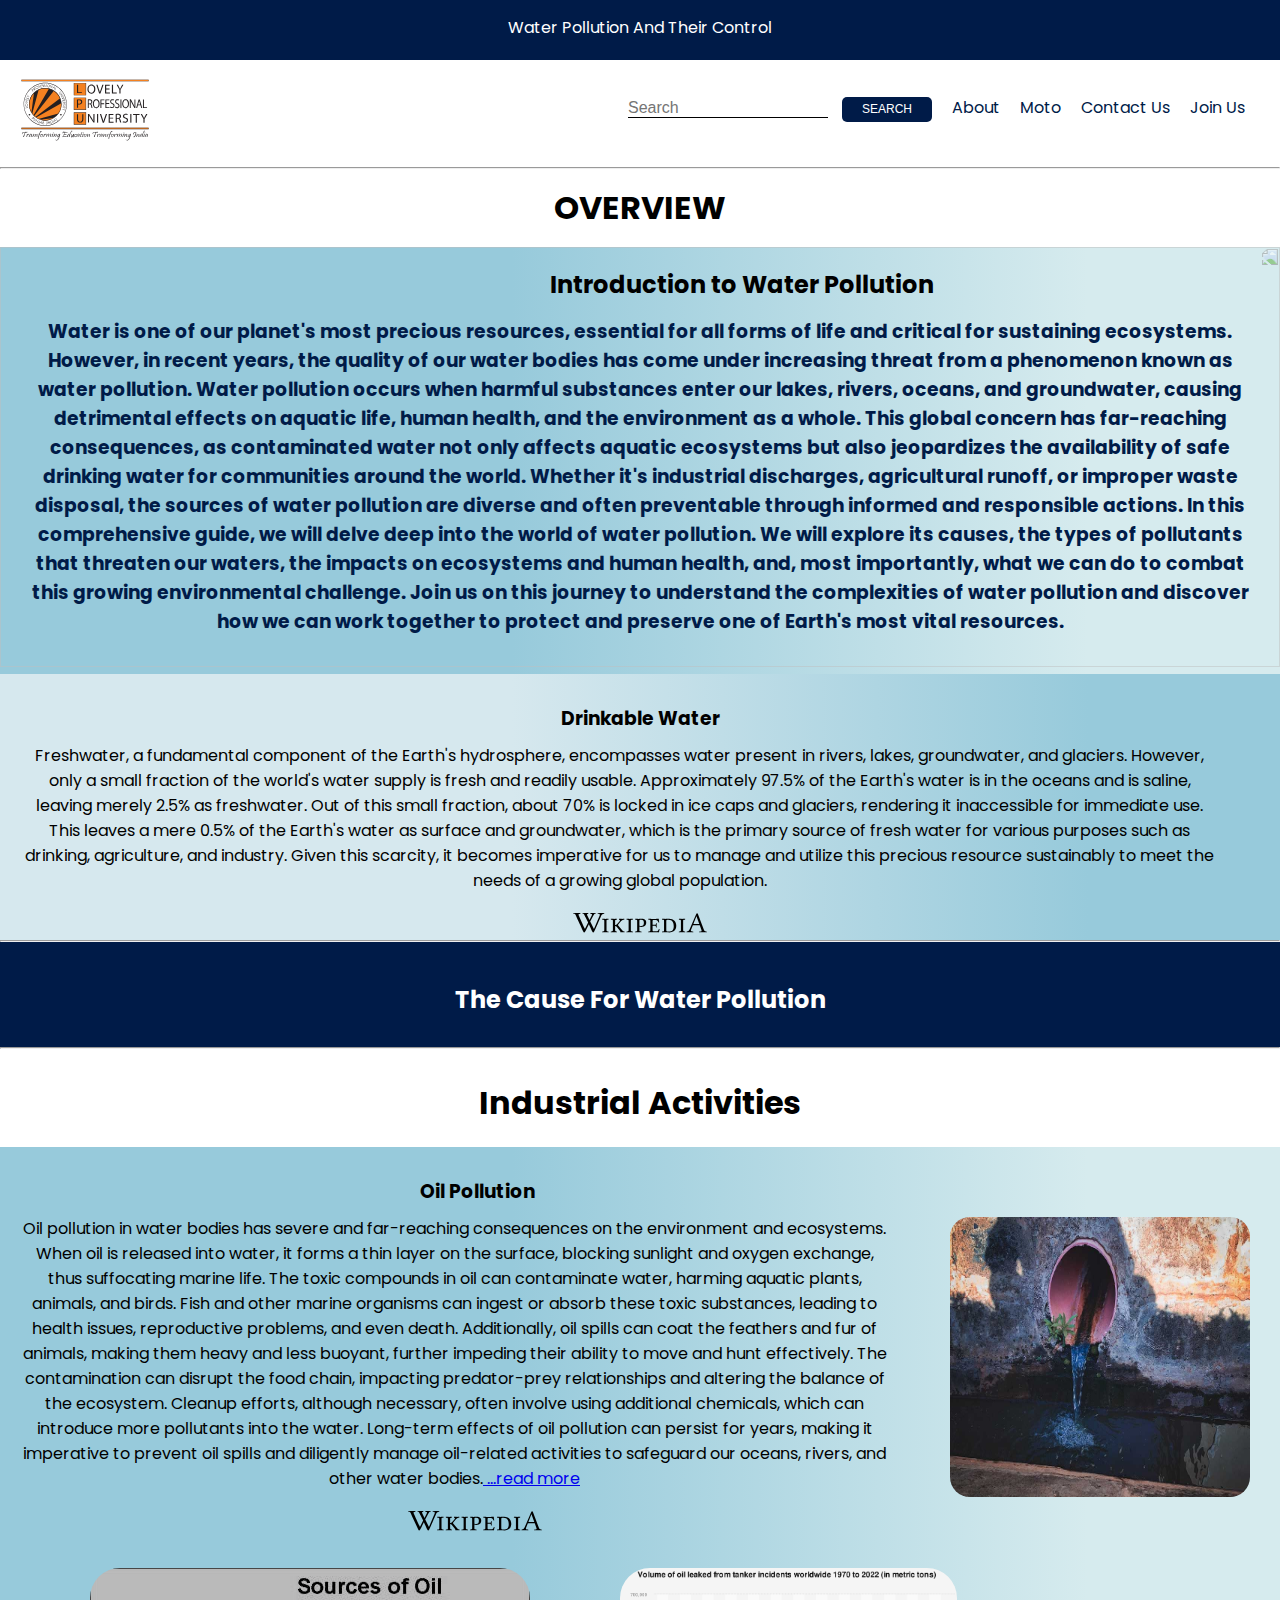
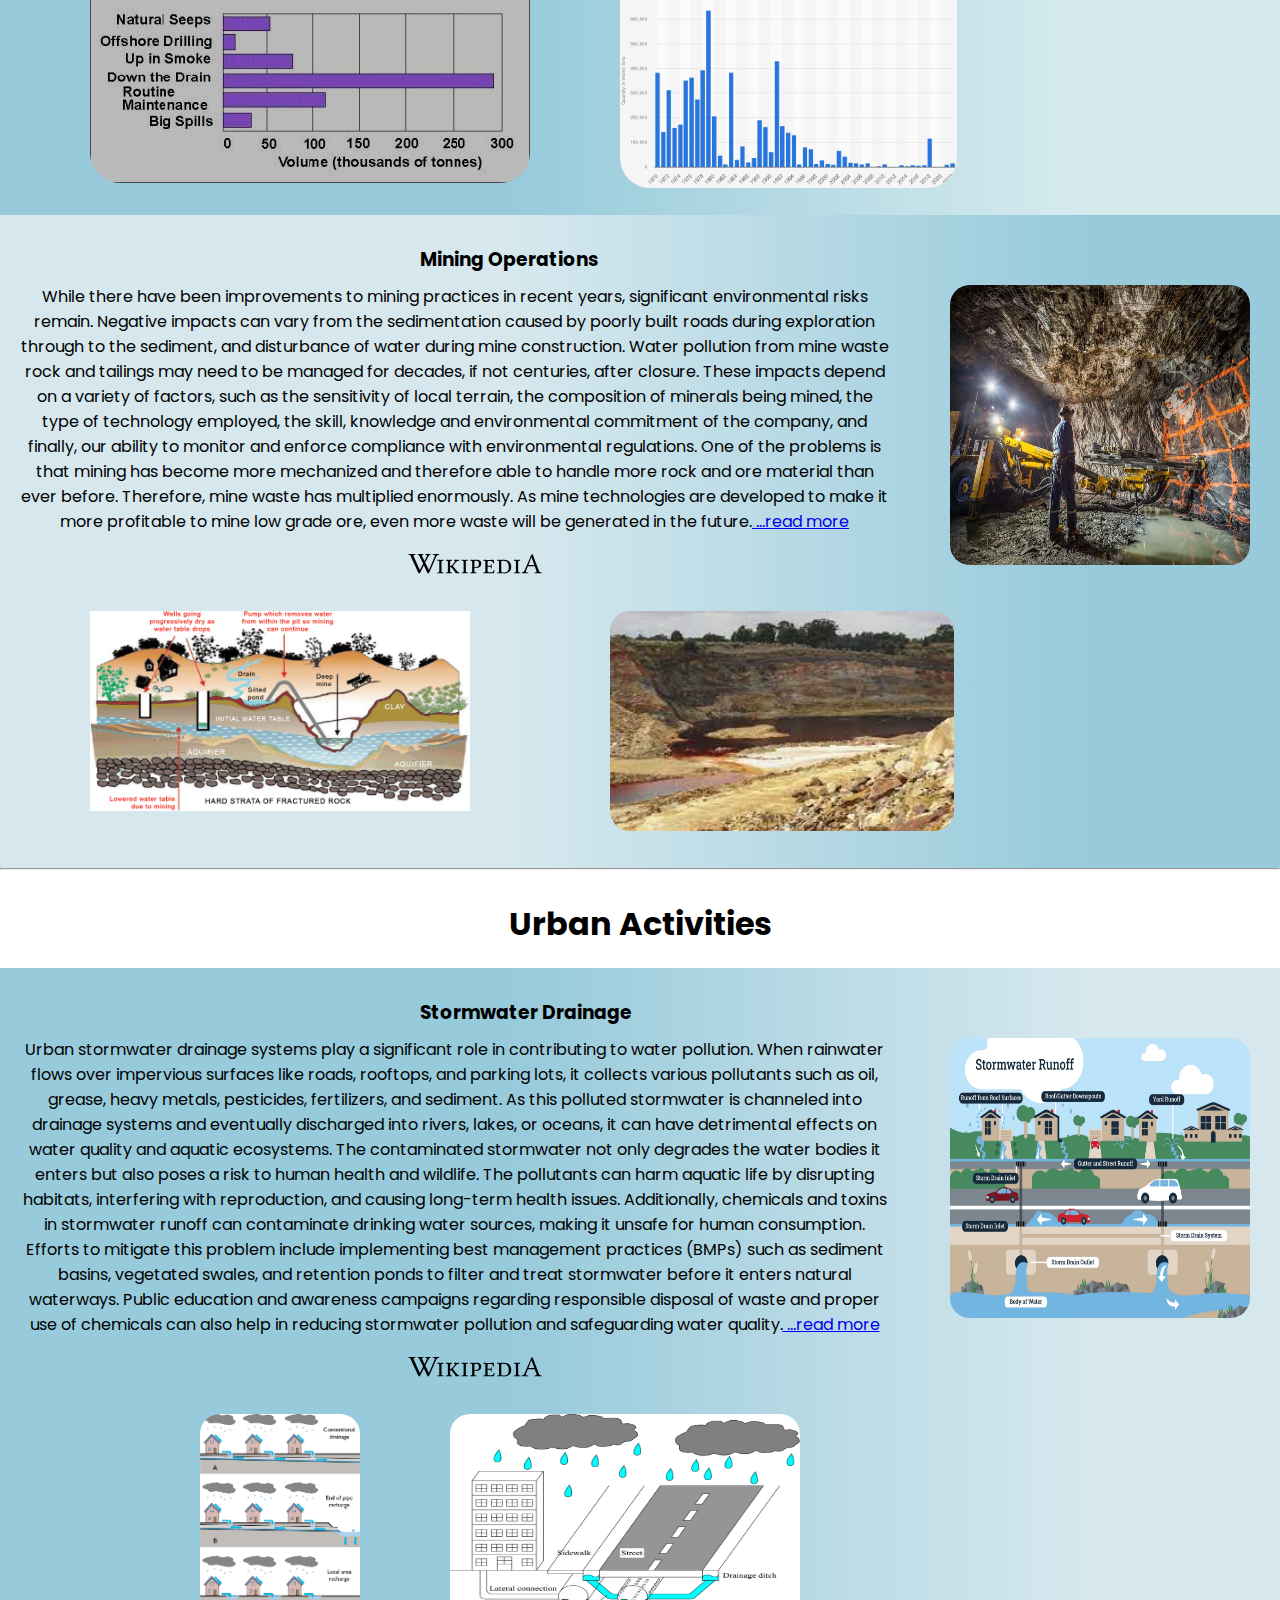
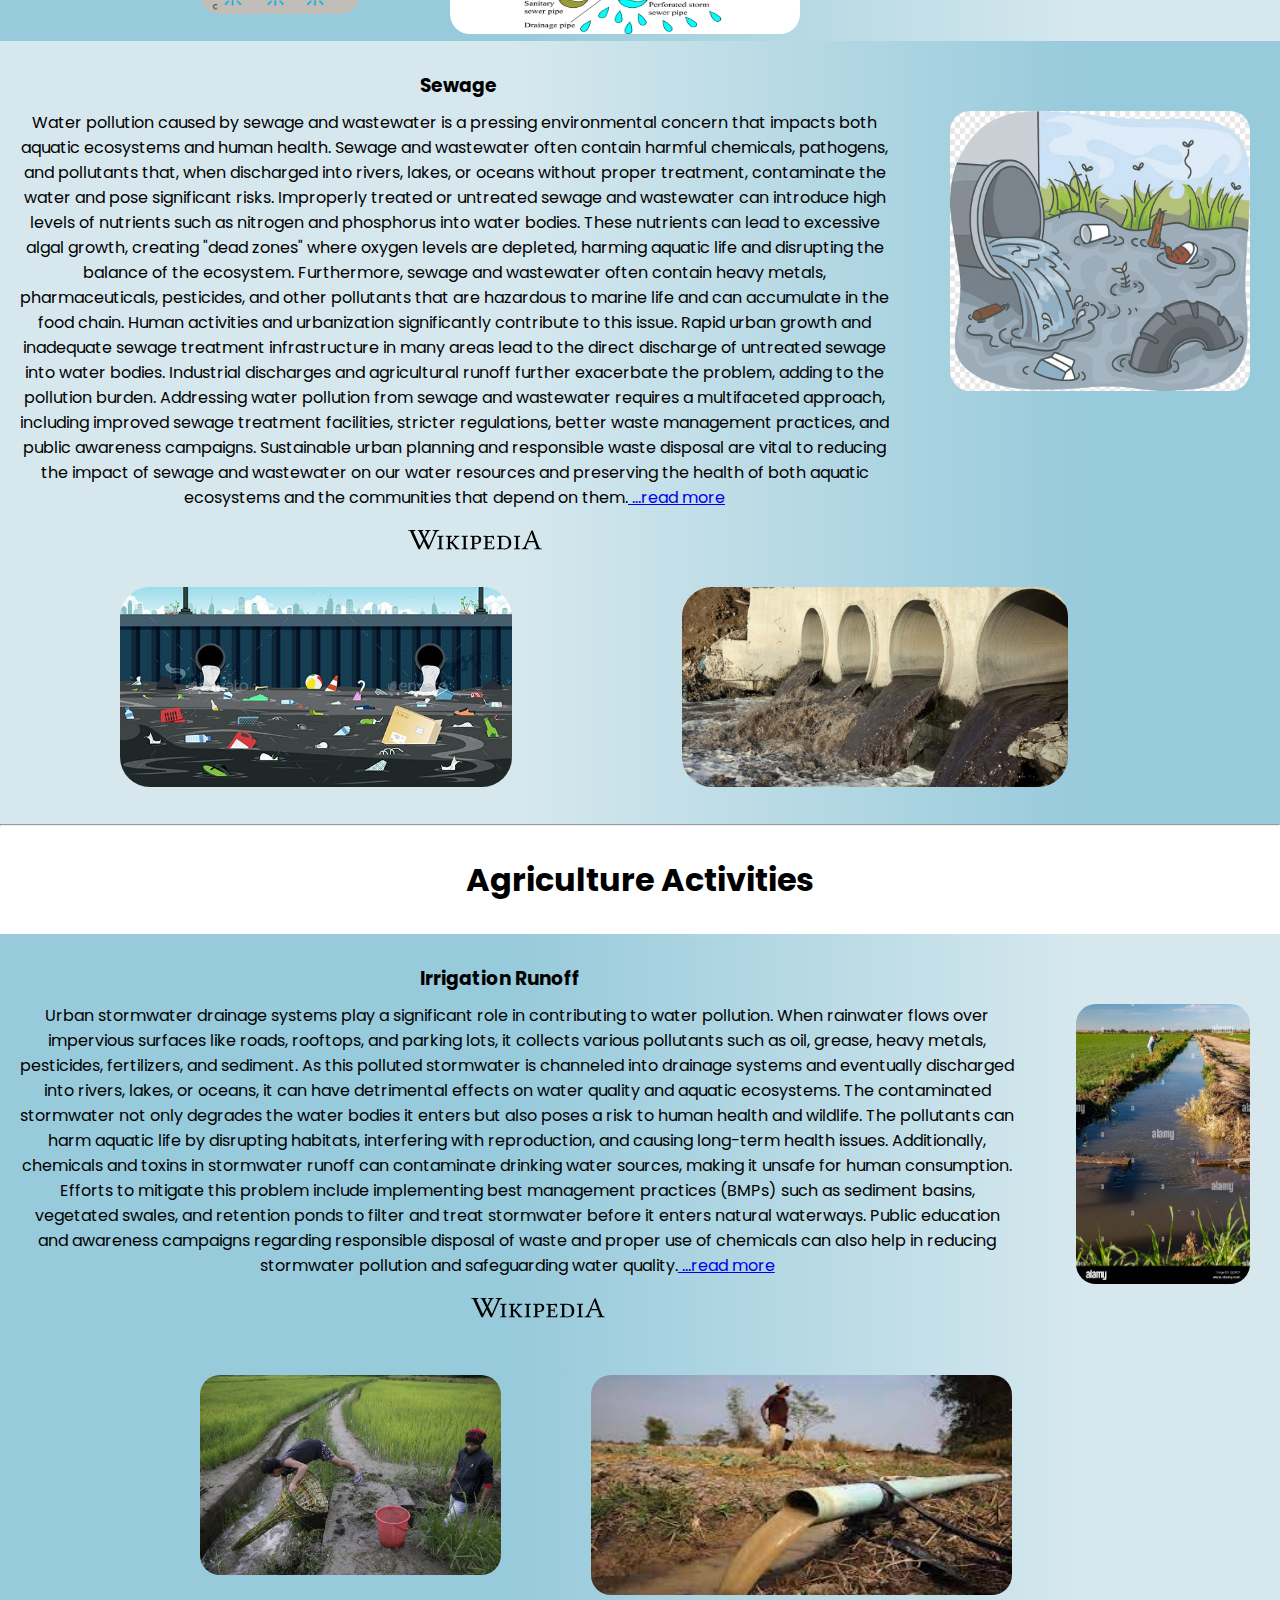
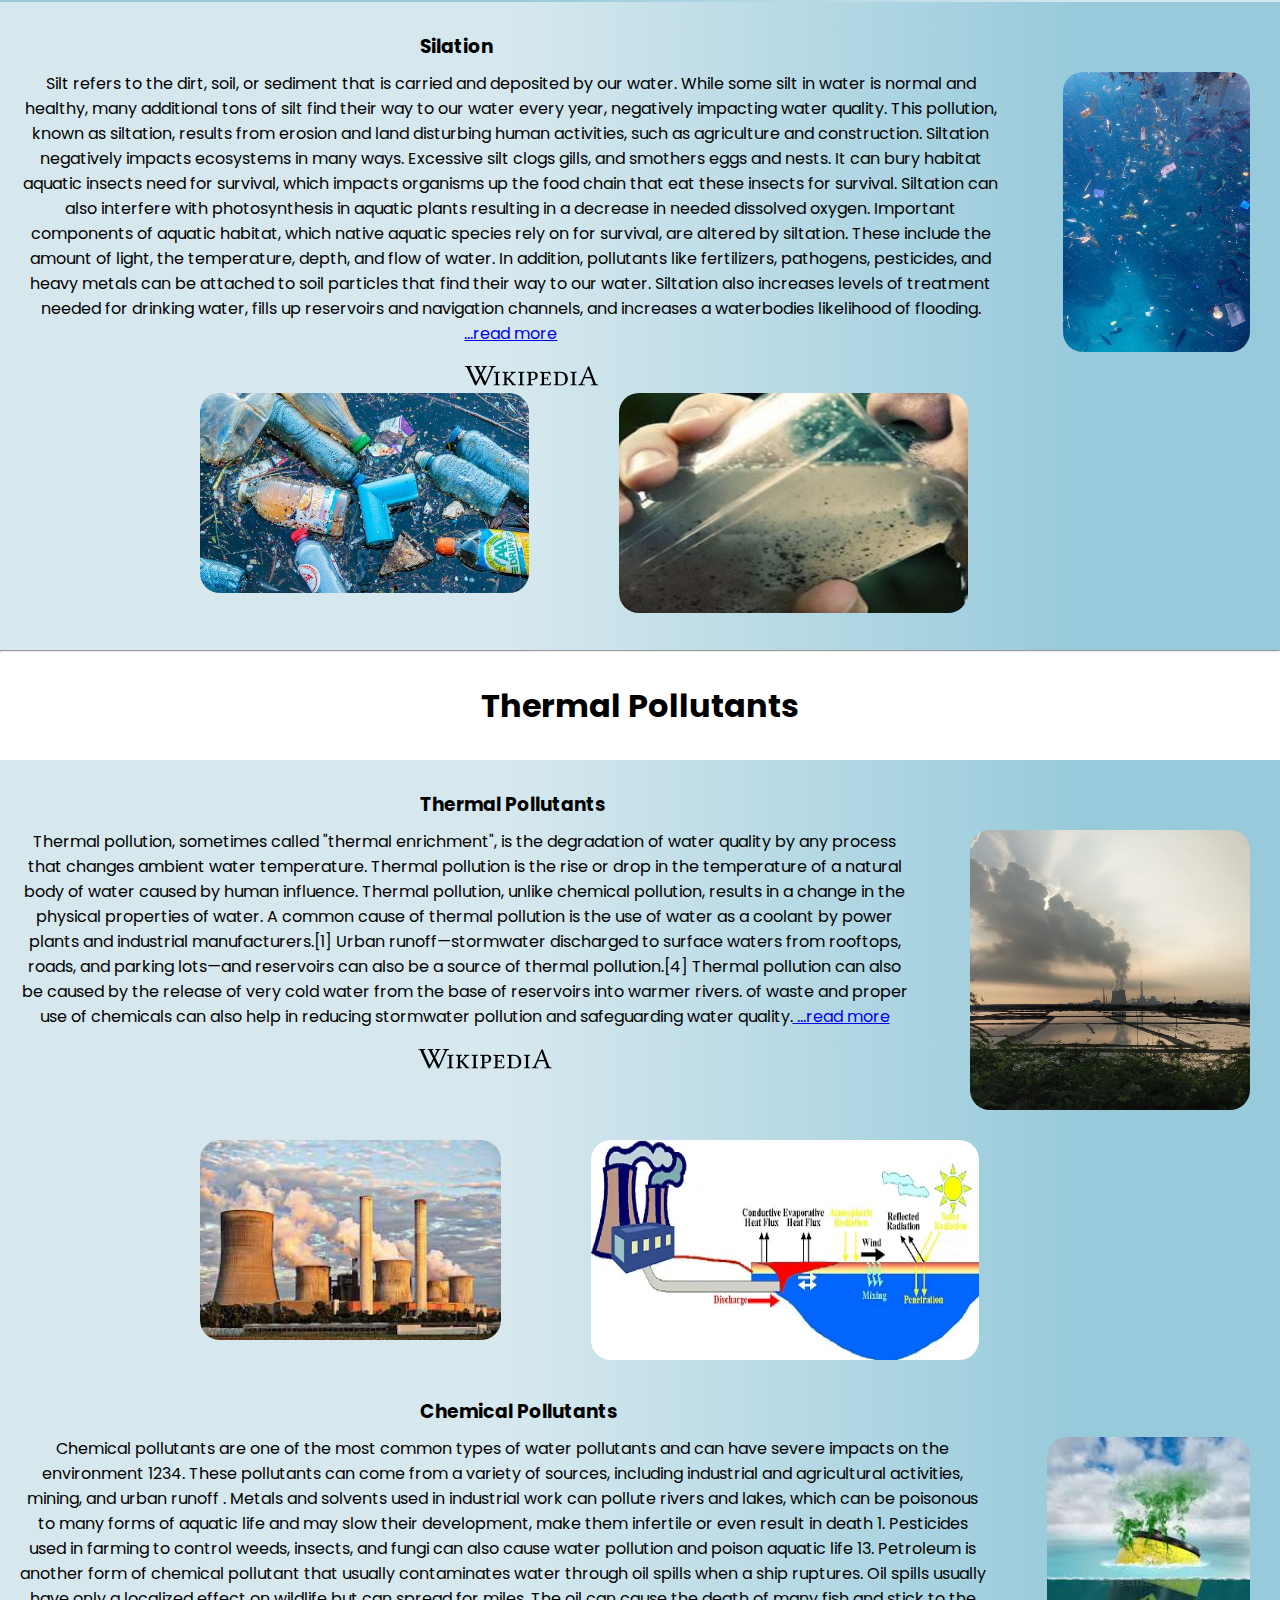
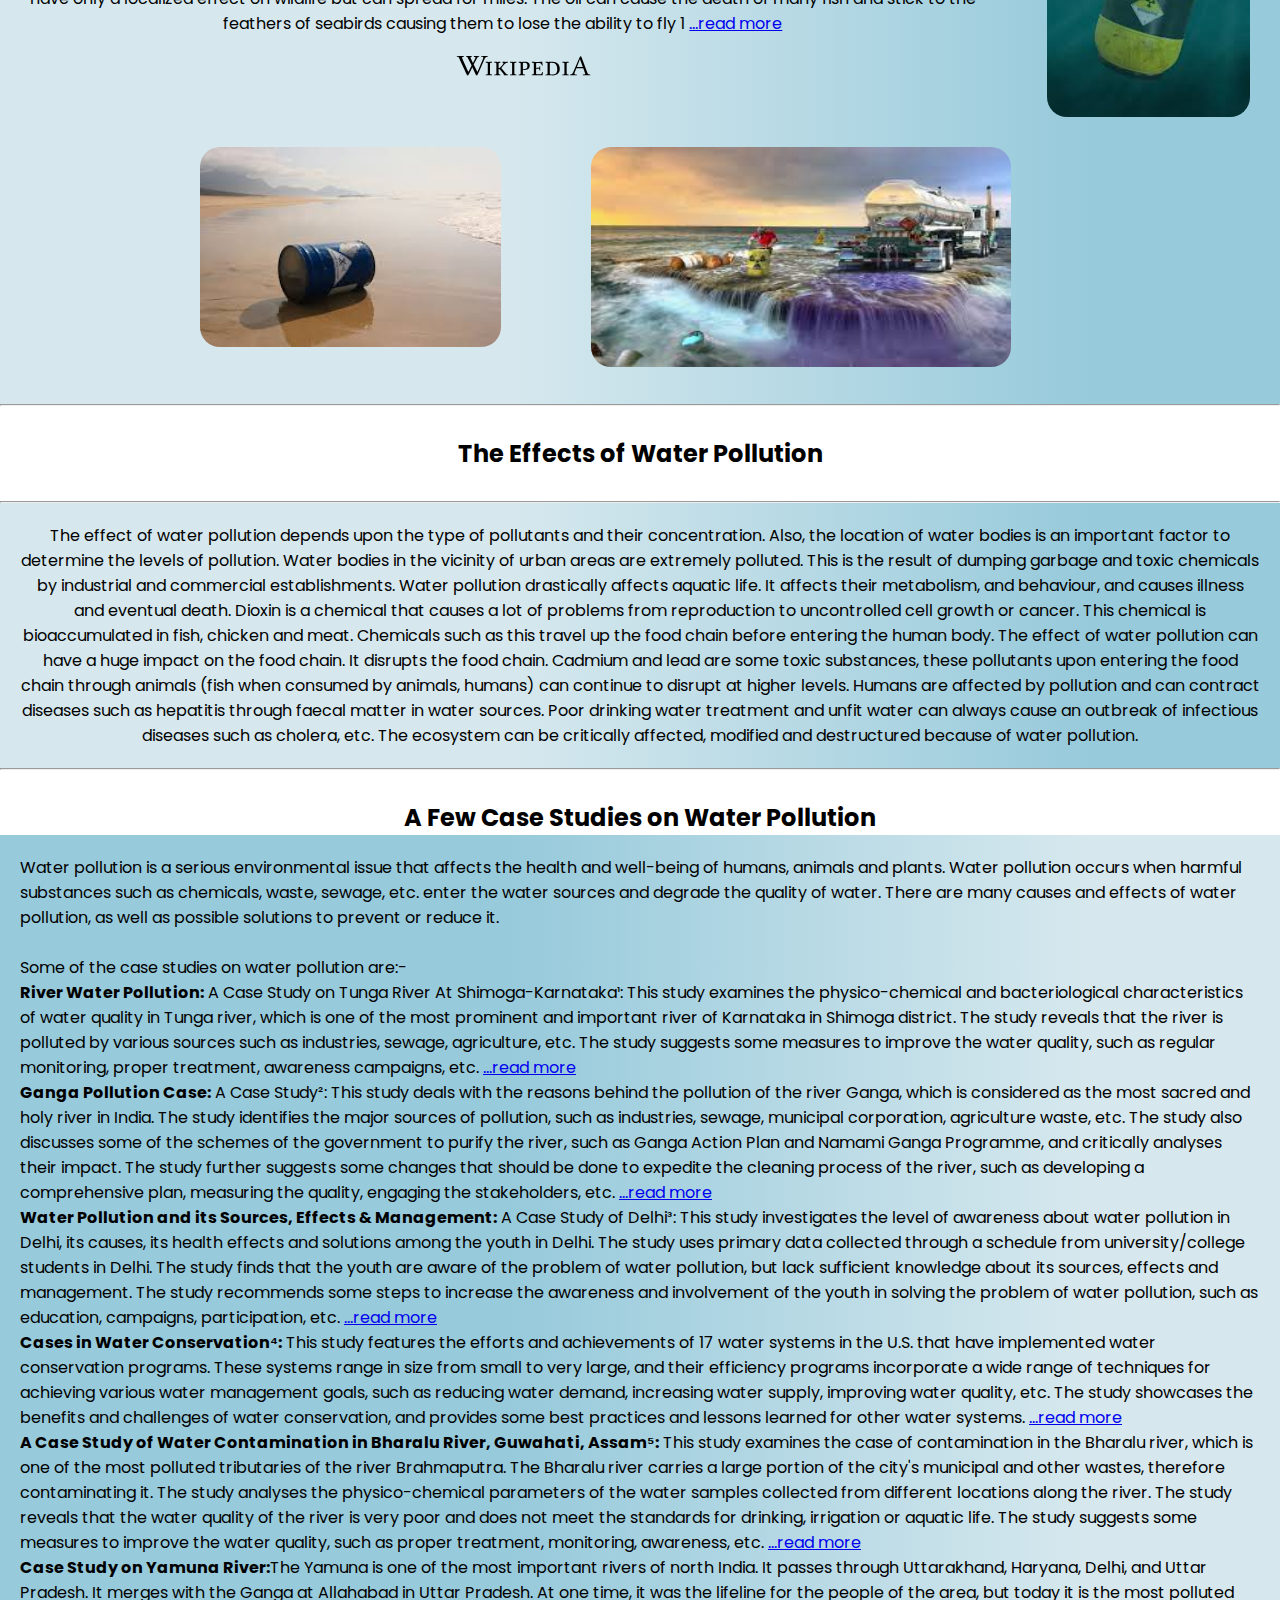
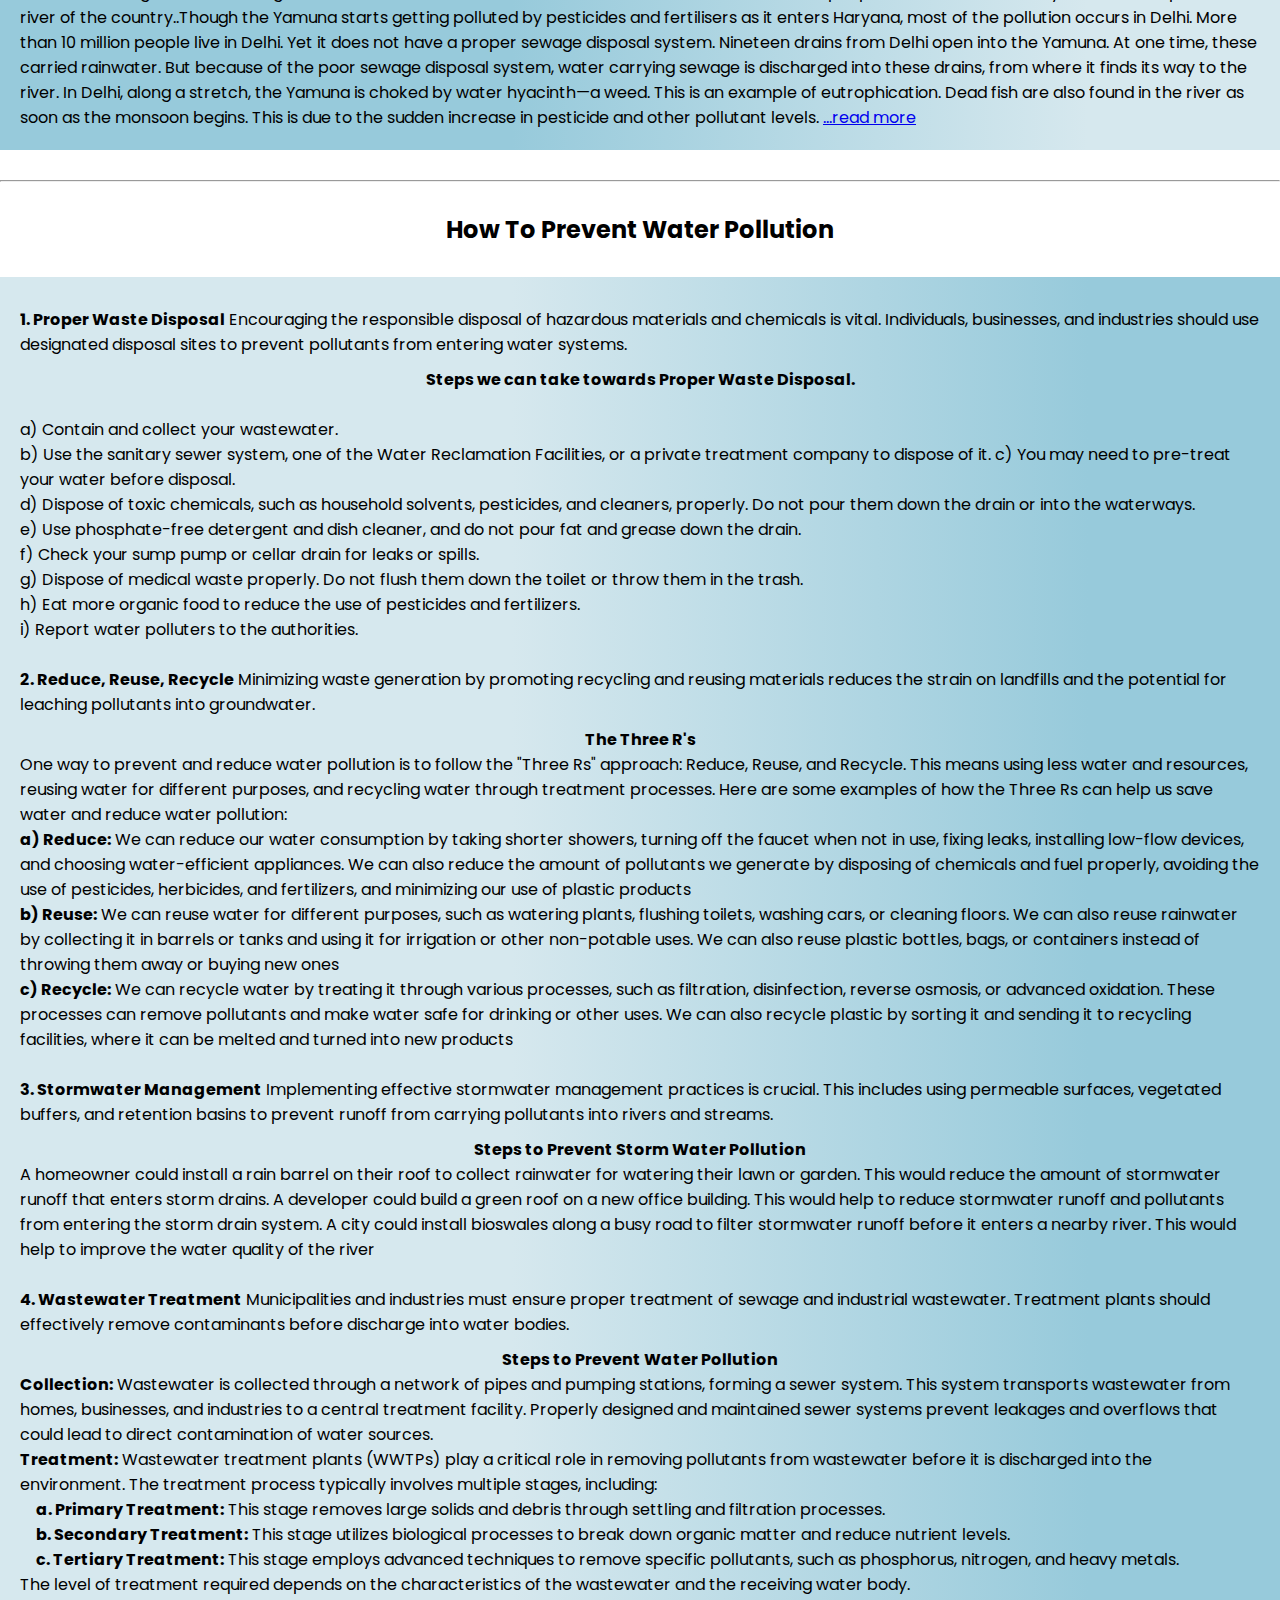
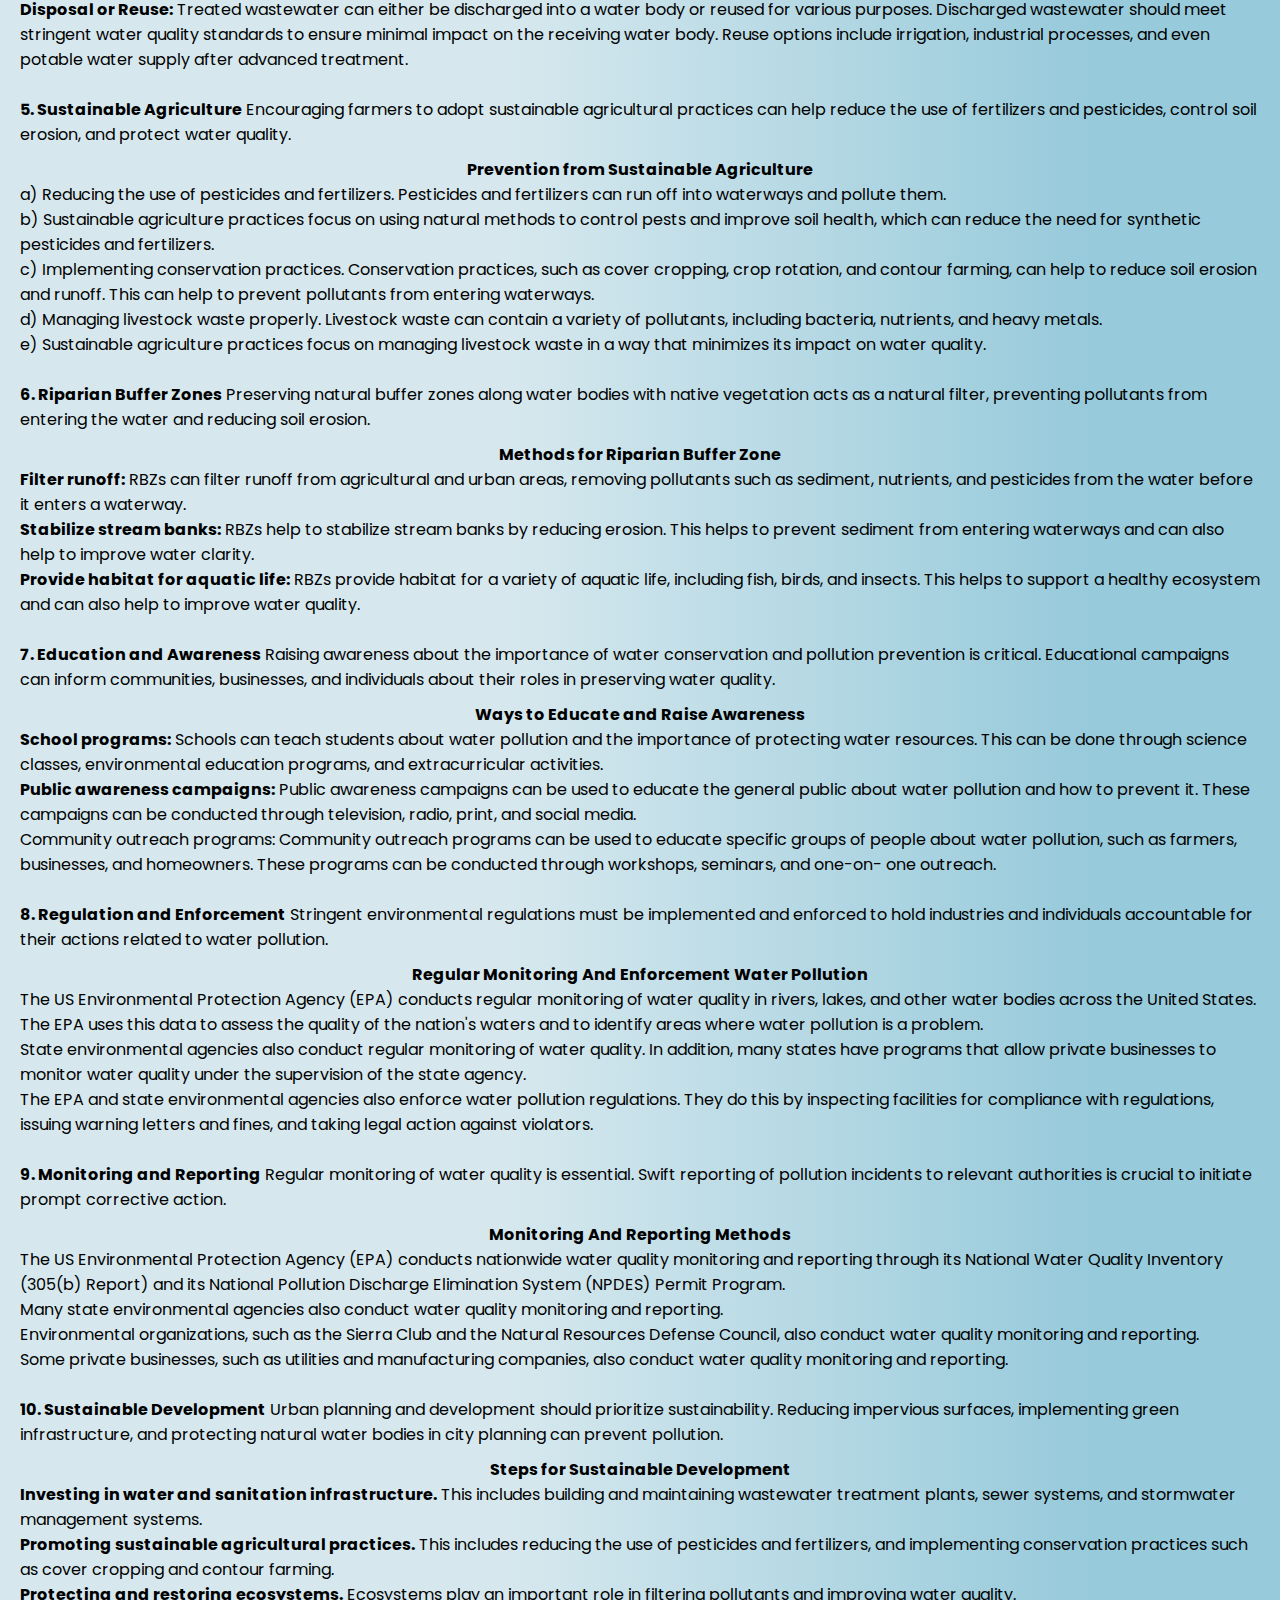
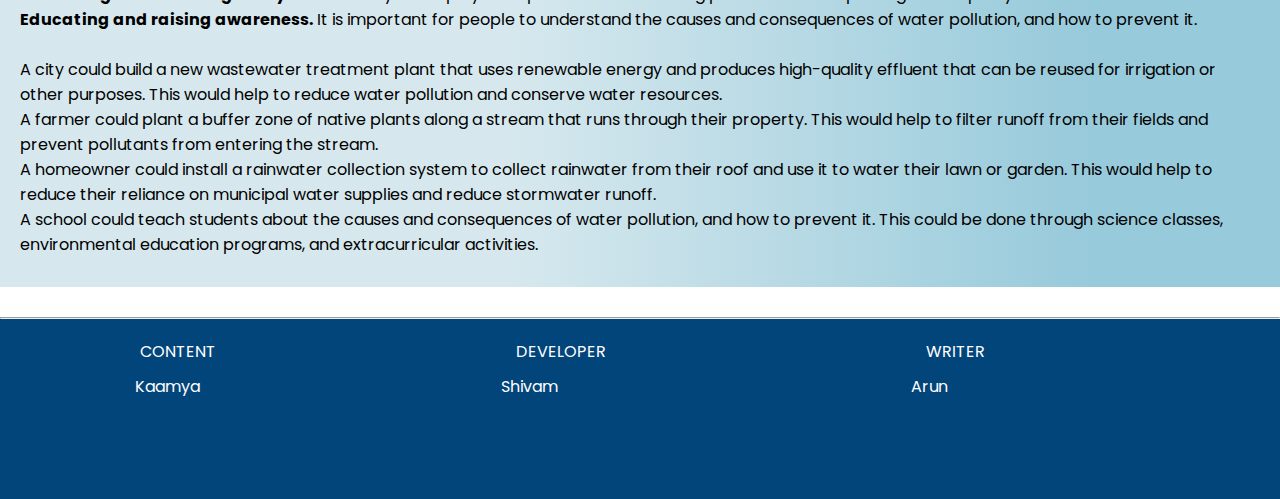
==== index.html @ 450a1991 "Add files via upload" ====
<!DOCTYPE html>
<html lang="en">

<head>
    <meta charset="UTF-8">
    <meta name="viewport" content="width=device-width, initial-scale=1.0">
    <title>Water Pollution</title>
    <link rel="stylesheet" href="style.css">
    <script src="https://kit.fontawesome.com/22bc789cc9.js" crossorigin="anonymous"></script>
</head>

<body>
    <!---------------------------- top-banner ------------------------->
    <div class="top-banner">
        <div class="container">
            <div class="water-poillution">Water Pollution And Their Control</div>
        </div>
    </div>

    <nav>
        <div class="main-nav flex">

            <div class="logo">
                <a href="https://www.lpu.in" class="logo" target="_blank">
                    <img src="photos/logo.svg" width="auto" height="80" alt="logo">
                </a>
            </div>

            <div class="main-nav items">
                <div class="nav-search ">
                    <input type="text" placeholder="Search" class="search-box ">
                    <a href="https://www.google.com" target="_blank"><button class="search border">SEARCH</button></a>
                </div>
                <div class="nav-items border">
                    <a href="https://www.google.com">About</a>
                </div>
                <div class="nav-items border">
                    <a href="#">Moto</a>
                </div>
                <div class="nav-items border">
                    <a href="#">Contact Us</a>
                </div>
                <div class="nav-items border join">
                    <a href="#">Join Us</a>
                </div>
            </div>
        </div>
    </nav>

    <div class="line_1">
        <hr>
    </div>

    <!----------------------------------------------- OVERVIEW ----------------------------------------->

    <div class="overview">
        <h1>OVERVIEW</h1>
        <p><span id="element"></span></p>
    </div>


    <!------------------------------ INTRODUCTION ------------------------------------------------------->

    <div class="content">
        <h2>Introduction to Water Pollution</h2>

        <h3>Water is one of our planet's most precious resources, essential for all forms of life and critical for
            sustaining ecosystems. However, in recent years, the quality of our water bodies has come under increasing
            threat from a phenomenon known as water pollution. Water pollution occurs when harmful substances enter our
            lakes, rivers, oceans, and groundwater, causing detrimental effects on aquatic life, human health, and the
            environment as a whole.

            This global concern has far-reaching consequences, as contaminated water not only affects aquatic ecosystems
            but also jeopardizes the availability of safe drinking water for communities around the world. Whether it's
            industrial discharges, agricultural runoff, or improper waste disposal, the sources of water pollution are
            diverse and often preventable through informed and responsible actions.

            In this comprehensive guide, we will delve deep into the world of water pollution. We will explore its
            causes, the types of pollutants that threaten our waters, the impacts on ecosystems and human health, and,
            most importantly, what we can do to combat this growing environmental challenge. Join us on this journey to
            understand the complexities of water pollution and discover how we can work together to protect and preserve
            one of Earth's most vital resources.</h3>
        <img src="" alt="" height="420px" width="100%">
    </div>

    <!--------------------------------- DRINKABLE WATER --------------------------------------------------------->

    <div class="causes">
        <div class="text_area_one">
            <div class="one_onecon">
                <h3>Drinkable Water</h3>
                <p>Freshwater, a fundamental component of the Earth's hydrosphere, encompasses water present in rivers,
                    lakes, groundwater, and glaciers. However, only a small fraction of the world's water supply is
                    fresh and readily usable. Approximately 97.5% of the Earth's water is in the oceans and is saline,
                    leaving merely 2.5% as freshwater. Out of this small fraction, about 70% is locked in ice caps and
                    glaciers, rendering it inaccessible for immediate use. This leaves a mere 0.5% of the Earth's water
                    as surface and groundwater, which is the primary source of fresh water for various purposes such as
                    drinking, agriculture, and industry. Given this scarcity, it becomes imperative for us to manage and
                    utilize this precious resource sustainably to meet the needs of a growing global population.</p>
                <a href="https://en.wikipedia.org/wiki/Drinking_water" target="_blank">
                    <img src="photos/wikipedia-wordmark-en.svg" alt="">
                </a>
            </div>
        </div>

        <div class="line_zero">
            <hr>
        </div>

        <!------------------------------- POLLUTANTS --------------------------------------------------------->

        <div class="pollutants" id="pollutants">
            <div class="h1">
                <h2>The Cause For Water Pollution</h2>
            </div>
        </div>

        <div class="line_one">
            <hr>
        </div>

        <!---------------------------------- INDUSTRY --------------------------------------------->

        <div class="industry">
            <a href="https://www.safewater.org/fact-sheets-1/2017/1/23/industrial-waste#:~:text=Waste%20water%20from%20manufacturing%20or,toxic%20wastes%20and%20organic%20pollutants."
                target="_blank">
                <h1>Industrial Activities</h1>
            </a>
        </div>
        <div class="wholeoil">
            <div class="text-area two">
                <div class="two_onecon">
                    <h3>Oil Pollution</h3>
                    <p>Oil pollution in water bodies has severe and far-reaching consequences on the environment and
                        ecosystems. When oil is released into water, it forms a thin layer on the surface, blocking
                        sunlight and oxygen exchange, thus suffocating marine life. The toxic compounds in oil can
                        contaminate water, harming aquatic plants, animals, and birds.

                        Fish and other marine organisms can ingest or absorb these toxic substances, leading to health
                        issues, reproductive problems, and even death. Additionally, oil spills can coat the feathers
                        and fur of animals, making them heavy and less buoyant, further impeding their ability to move
                        and hunt effectively. The contamination can disrupt the food chain, impacting predator-prey
                        relationships and altering the balance of the ecosystem.

                        Cleanup efforts, although necessary, often involve using additional chemicals, which can
                        introduce more pollutants into the water. Long-term effects of oil pollution can persist for
                        years, making it imperative to prevent oil spills and diligently manage oil-related activities
                        to safeguard our oceans, rivers, and other water bodies.<a href="oil/oil.html" target="_blank">
                            ...read more</a>
                    </p>
                    <a href="https://en.wikipedia.org/wiki/Oil_spill" target="_blank">
                        <img src="photos/wikipedia-wordmark-en.svg" alt="">
                    </a>
                </div>
                <img src="photos/Environmental Impact of Water Pollution.jfif" alt="">

            </div>

            <div class="twocongraph">
                <div class="oilg1">
                    <img src="photos/Sources+of+Oil+Pollution.jfif" alt="">
                </div>
                <div class="oilg2">
                    <img src="photos/oil2.png" alt="" width="100%" height="220px">
                </div>
            </div>
        </div>

        <div class="wholeminn">
            <div class="text-area three">
                <div class="three_onecon">
                    <h3>Mining Operations</h3>
                    <p>While there have been improvements to mining practices in recent years, significant environmental
                        risks remain. Negative impacts can vary from the sedimentation caused by poorly built roads
                        during
                        exploration through to the sediment, and disturbance of water during mine construction. Water
                        pollution from mine waste rock and tailings may need to be managed for decades, if not
                        centuries, after
                        closure. These impacts depend on a variety of factors, such as the sensitivity of local terrain,
                        the composition of minerals being mined, the type of technology employed, the skill, knowledge
                        and environmental
                        commitment of the company, and finally, our ability to monitor and enforce compliance with
                        environmental regulations. One of the problems is that mining has become more mechanized and
                        therefore able to handle more
                        rock and ore material than ever before. Therefore, mine waste has multiplied enormously. As mine
                        technologies are developed to make it more profitable to mine low grade ore, even more waste
                        will be generated in the
                        future.<a href="mining/mining.html" target="_blank"> ...read more</a>
                    </p>
                    <a href="https://en.wikipedia.org/wiki/Mining" target="_blank">
                        <img src="photos/wikipedia-wordmark-en.svg" alt="">
                    </a>
                </div>
                <img src="photos/Underground development at the Seabee gold operation in Manitoba_ Credit SSR Mining.jfif"
                    alt="">
            </div>

            <div class="threecongraph">
                <div class="mining">
                    <img src="photos/mining1.png" alt="" height="200px">
                </div>
                <div class="mining1">
                    <img src="photos/mining3.jfif" alt="" width="100%" height="220px">
                </div>
            </div>

            <div class="line_two">
                <hr>
            </div>
        </div>

        <!--------------------------------------- URBAN ------------------------------------------------------->

        <div class="urban">
            <a href="https://www.safewater.org/fact-sheets-1/2017/1/23/industrial-waste#:~:text=Waste%20water%20from%20manufacturing%20or,toxic%20wastes%20and%20organic%20pollutants."
                target="_blank">
                <h1>Urban Activities</h1>
            </a>
        </div>

        <div class="wholestorm">
            <div class="text-area four">
                <div class="four_onecon">
                    <h3>Stormwater Drainage</h3>
                    <p>Urban stormwater drainage systems play a significant role in contributing to water pollution.
                        When rainwater flows over impervious surfaces like roads, rooftops, and parking lots, it
                        collects various pollutants such as oil, grease, heavy metals, pesticides, fertilizers, and
                        sediment. As this polluted stormwater is channeled into drainage systems and eventually
                        discharged into rivers, lakes, or oceans, it can have detrimental effects on water quality and
                        aquatic ecosystems.

                        The contaminated stormwater not only degrades the water bodies it enters but also poses a risk
                        to human health and wildlife. The pollutants can harm aquatic life by disrupting habitats,
                        interfering with reproduction, and causing long-term health issues. Additionally, chemicals and
                        toxins in stormwater runoff can contaminate drinking water sources, making it unsafe for human
                        consumption.

                        Efforts to mitigate this problem include implementing best management practices (BMPs) such as
                        sediment basins, vegetated swales, and retention ponds to filter and treat stormwater before it
                        enters natural waterways. Public education and awareness campaigns regarding responsible
                        disposal of waste and proper use of chemicals can also help in reducing stormwater pollution and
                        safeguarding water quality.<a href="storm/storm.html" target="_blank"> ...read more</a>
                    </p>
                    <a href="https://en.wikipedia.org/wiki/Stormwater" target="_blank">
                        <img src="photos/wikipedia-wordmark-en.svg" alt="">
                    </a>
                </div>
                <img src="photos/StormWaterRunOffInfographic-01 (1).webp" alt="">
            </div>

            <div class="fourcongraph">
                <div class="urbanstorm">
                    <img src="photos/stormwater.png" alt="" height="200px">
                </div>
                <div class="urbanstorm1">
                    <img src="photos/stormwater1.png" alt="" width="100%" height="220px">
                </div>
            </div>
        </div>

        <div class="wholesewage">
            <div class="text-area five">
                <div class="five_onecon">
                    <h3>Sewage</h3>
                    <p>Water pollution caused by sewage and wastewater is a pressing environmental concern that impacts
                        both aquatic ecosystems and human health. Sewage and wastewater often contain harmful chemicals,
                        pathogens, and pollutants that, when discharged into rivers, lakes, or oceans without proper
                        treatment, contaminate the water and pose significant risks.

                        Improperly treated or untreated sewage and wastewater can introduce high levels of nutrients
                        such as nitrogen and phosphorus into water bodies. These nutrients can lead to excessive algal
                        growth, creating "dead zones" where oxygen levels are depleted, harming aquatic life and
                        disrupting the balance of the ecosystem. Furthermore, sewage and wastewater often contain heavy
                        metals, pharmaceuticals, pesticides, and other pollutants that are hazardous to marine life and
                        can accumulate in the food chain.

                        Human activities and urbanization significantly contribute to this issue. Rapid urban growth and
                        inadequate sewage treatment infrastructure in many areas lead to the direct discharge of
                        untreated sewage into water bodies. Industrial discharges and agricultural runoff further
                        exacerbate the problem, adding to the pollution burden.

                        Addressing water pollution from sewage and wastewater requires a multifaceted approach,
                        including improved sewage treatment facilities, stricter regulations, better waste management
                        practices, and public awareness campaigns. Sustainable urban planning and responsible waste
                        disposal are vital to reducing the impact of sewage and wastewater on our water resources and
                        preserving the health of both aquatic ecosystems and the communities that depend on them.<a
                            href="sewage/sewage.html" target="_blank"> ...read more</a>
                    </p>
                    <a href="https://en.wikipedia.org/wiki/Sewage" target="_blank">
                        <img src="photos/wikipedia-wordmark-en.svg" alt="">
                    </a>
                </div>
                <img src="photos/sewage.png" alt="">
            </div>

            <div class="fivecongraph">
                <div class="sewage">
                    <img src="photos/Dirty Drain Pipe.jfif" alt="" height="200px">
                </div>
                <div class="sewage">
                    <img src="photos/Busted! Colorado Dairy Farm Caught Dumping Manure Into Nearby River - Mercy For Animals.jfif"
                        alt="" width="70%" height="200px">
                </div>
            </div>

            <div class="line_three">
                <hr>
            </div>
        </div>

        <!--------------------------------------- AGRICULTURAL RUNOFF ----------------------------------->

        <div class="agriculture">
            <a href="https://www.safewater.org/fact-sheets-1/2017/1/23/industrial-waste#:~:text=Waste%20water%20from%20manufacturing%20or,toxic%20wastes%20and%20organic%20pollutants."
                target="_blank">
                <h1>Agriculture Activities</h1>
            </a>
        </div>

        <div class="text-area six">
            <div class="six_onecon">
                <h3>Irrigation Runoff</h3>
                <p>Urban stormwater drainage systems play a significant role in contributing to water pollution. When
                    rainwater flows over impervious surfaces like roads, rooftops, and parking lots, it collects various
                    pollutants such as oil, grease, heavy metals, pesticides, fertilizers, and sediment. As this
                    polluted stormwater is channeled into drainage systems and eventually discharged into rivers, lakes,
                    or oceans, it can have detrimental effects on water quality and aquatic ecosystems.

                    The contaminated stormwater not only degrades the water bodies it enters but also poses a risk to
                    human health and wildlife. The pollutants can harm aquatic life by disrupting habitats, interfering
                    with reproduction, and causing long-term health issues. Additionally, chemicals and toxins in
                    stormwater runoff can contaminate drinking water sources, making it unsafe for human consumption.

                    Efforts to mitigate this problem include implementing best management practices (BMPs) such as
                    sediment basins, vegetated swales, and retention ponds to filter and treat stormwater before it
                    enters natural waterways. Public education and awareness campaigns regarding responsible disposal of
                    waste and proper use of chemicals can also help in reducing stormwater pollution and safeguarding
                    water quality.<a href="agriculture/new.html" target="_blank"> ...read more</a>
                </p>
                <a href="https://en.wikipedia.org/wiki/Environmental_effects_of_irrigation" target="_blank">
                    <img src="photos/wikipedia-wordmark-en.svg" alt="">
                </a>
            </div>
            <img src="photos/irrimain.jpg" alt="">
        </div>

        <div class="sixcongraph">
            <div class="urbanstorm">
                <img src="photos/irri.jpg" alt="" height="200px">
            </div>
            <div class="urbanstorm1">
                <img src="photos/irri2.jfif" alt="" width="100%" height="220px">
            </div>
        </div>

        <div class="text-area seven">
            <div class="seven_onecon">
                <h3>Silation</h3>
                <p>Silt refers to the dirt, soil, or sediment that is carried and deposited by our water. While some
                    silt in water is normal and healthy, many additional tons of silt find their way to our water every
                    year, negatively impacting water quality. This pollution, known as siltation, results from erosion
                    and land disturbing human activities, such as agriculture and construction.

                    Siltation negatively impacts ecosystems in many ways. Excessive silt clogs gills, and smothers eggs
                    and nests. It can bury habitat aquatic insects need for survival, which impacts organisms up the
                    food chain that eat these insects for survival. Siltation can also interfere with photosynthesis in
                    aquatic plants resulting in a decrease in needed dissolved oxygen. Important components of aquatic
                    habitat, which native aquatic species rely on for survival, are altered by siltation. These include
                    the amount of light, the temperature, depth, and flow of water. In addition, pollutants like
                    fertilizers, pathogens, pesticides, and heavy metals can be attached to soil particles that find
                    their way to our water.

                    Siltation also increases levels of treatment needed for drinking water, fills up reservoirs and
                    navigation channels, and increases a waterbodies likelihood of flooding. <a
                        href="agriculture/new.html" target="_blank"> ...read more</a>
                </p>
                <a href="https://en.wikipedia.org/wiki/Siltation" target="_blank">
                    <img src="photos/wikipedia-wordmark-en.svg" alt="">
                </a>
            </div>
            <img src="photos/Ocean pollution (1).jfif" alt="">
        </div>

        <div class="sevencongraph">
            <div class="urbanstorm">
                <img src="photos/Aldi cracks down on plastic waste _ GreenBiz.jfif" alt="" height="200px">
            </div>
            <div class="urbanstorm1">
                <img src="photos/The Causes, Effects, & Solutions of Water Pollution.jfif" alt="" width="100%"
                    height="220px">
            </div>
        </div>

        <div class="line_four">
            <hr>
        </div>

        <!--------------------------------------- POLLUTION ACTIVITES ----------------------------------->

        <div class="thermal">
            <a href="https://www.safewater.org/fact-sheets-1/2017/1/23/industrial-waste#:~:text=Waste%20water%20from%20manufacturing%20or,toxic%20wastes%20and%20organic%20pollutants."
                target="_blank">
                <h1>Thermal Pollutants</h1>
            </a>
        </div>

        <div class="text-area eight">
            <div class="eight_onecon">
                <h3>Thermal Pollutants</h3>
                <p>Thermal pollution, sometimes called "thermal enrichment", is the degradation of water quality by any
                    process that
                    changes ambient water temperature. Thermal pollution is the rise or drop in the temperature of a
                    natural body of water
                    caused by human influence. Thermal pollution, unlike chemical pollution, results in a change in the
                    physical properties
                    of water. A common cause of thermal pollution is the use of water as a coolant by power plants and
                    industrial
                    manufacturers.[1] Urban runoff—stormwater discharged to surface waters from rooftops, roads, and
                    parking lots—and
                    reservoirs can also be a source of thermal pollution.[4] Thermal pollution can also be caused by the
                    release of very cold
                    water from the base of reservoirs into warmer rivers. of waste and proper use of chemicals can also
                    help in reducing
                    stormwater pollution and safeguarding water quality.<a href="thermal/thermal.html" target="_blank">
                        ...read more</a>
                </p>

                <a href="https://en.wikipedia.org/wiki/Thermal_pollution" target="_blank">
                    <img src="photos/wikipedia-wordmark-en.svg" alt="">
                </a>
            </div>
            <img src="photos/thermalmain.jpg" alt="">
        </div>

        <div class="eightcongraph">
            <div class="urbanstorm">
                <img src="photos/thermal.jfif" alt="" height="200px">
            </div>
            <div class="urbanstorm1">
                <img src="photos/thermal1.webp" alt="" width="60%" height="220px">
            </div>
        </div>


    </div>

    <div class="text-area nine">
        <div class="nine_onecon">
            <h3>Chemical Pollutants</h3>
            <p>Chemical pollutants are one of the most common types of water pollutants and can have severe impacts on
                the environment
                1234. These pollutants can come from a variety of sources, including industrial and agricultural
                activities, mining, and
                urban runoff .
                Metals and solvents used in industrial work can pollute rivers and lakes, which can be poisonous to many
                forms of aquatic
                life and may slow their development, make them infertile or even result in death 1. Pesticides used in
                farming to control
                weeds, insects, and fungi can also cause water pollution and poison aquatic life 13.
                Petroleum is another form of chemical pollutant that usually contaminates water through oil spills when
                a ship ruptures.
                Oil spills usually have only a localized effect on wildlife but can spread for miles. The oil can cause
                the death of many
                fish and stick to the feathers of seabirds causing them to lose the ability to fly 1
                <a href="chemical/chemical.html" target="_blank"> ...read more</a>
            </p>

            <a href="https://en.wikipedia.org/wiki/Pollution" target="_blank">
                <img src="photos/wikipedia-wordmark-en.svg" alt="">
            </a>
        </div>
        <img src="photos/chemicalmain.jfif" alt="">
    </div>

    <div class="ninecongraph">
        <div class="urbanstorm">
            <img src="photos/chemical.jfif" alt="" height="200px">
        </div>
        <div class="urbanstorm1">
            <img src="photos/chemical1.jfif" alt="" width="100%" height="220px">
        </div>
    </div>

    <div class="line_five">
        <hr>
    </div>


    <!------------------------------------------- EFFECTS --------------------------------------------------->

    <div class="effects" id="effectss">
        <h2>The Effects of Water Pollution</h2>
    </div>
    <div class="line_six">
        <hr>
    </div>


    <div class="effects_p">
        <p>The effect of water pollution depends upon the type of pollutants and their concentration. Also, the location
            of water bodies is an important factor to determine the levels of pollution.

            Water bodies in the vicinity of urban areas are extremely polluted. This is the result of dumping garbage
            and toxic chemicals by industrial and commercial establishments.
            Water pollution drastically affects aquatic life. It affects their metabolism, and behaviour, and causes
            illness and eventual death. Dioxin is a chemical that causes a lot of problems from reproduction to
            uncontrolled cell growth or cancer. This chemical is bioaccumulated in fish, chicken and meat. Chemicals
            such as this travel up the food chain before entering the human body.
            The effect of water pollution can have a huge impact on the food chain. It disrupts the food chain. Cadmium
            and lead are some toxic substances, these pollutants upon entering the food chain through animals (fish when
            consumed by animals, humans) can continue to disrupt at higher levels.
            Humans are affected by pollution and can contract diseases such as hepatitis through faecal matter in water
            sources. Poor drinking water treatment and unfit water can always cause an outbreak of infectious diseases
            such as cholera, etc.
            The ecosystem can be critically affected, modified and destructured because of water pollution.
        </p>
    </div>

    <div class="line_five">
        <hr>
    </div>

    <!-------------------------------------- CASE STUDY -------------------------------------------------->

    <div class="casestudy">
        <h2>A Few Case Studies on Water Pollution</h2>
    </div>

    <div class="casestudy_p">
        <p>
            Water pollution is a serious environmental issue that affects the health and well-being of humans, animals
            and plants. Water pollution occurs when harmful substances such as chemicals, waste, sewage, etc. enter the
            water sources and degrade the quality of water. There are many causes and effects of water pollution, as
            well as possible solutions to prevent or reduce it.<br><br>

            Some of the case studies on water pollution are:-<br>

            <b>River Water Pollution:</b> A Case Study on Tunga River At Shimoga-Karnataka¹: This study examines the
            physico-chemical and bacteriological
            characteristics of water quality in Tunga river, which is one of the most prominent and important river of
            Karnataka in Shimoga district.
            The study reveals that the river is polluted by various sources such as industries, sewage, agriculture,
            etc. The study suggests some
            measures to improve the water quality, such as regular monitoring, proper treatment, awareness campaigns,
            etc.
            <a href="https://www.ijert.org/river-water-pollutiona-case-study-on-tunga-river-at-shimoga-karnataka"
                target="_blank"> ...read more</a><br>

            <b>Ganga Pollution Case:</b> A Case Study²: This study deals with the reasons behind the pollution of the
            river Ganga, which is considered as
            the most sacred and holy river in India. The study identifies the major sources of pollution, such as
            industries, sewage, municipal
            corporation, agriculture waste, etc. The study also discusses some of the schemes of the government to
            purify the river, such as Ganga
            Action Plan and Namami Ganga Programme, and critically analyses their impact. The study further suggests
            some changes that should be done
            to expedite the cleaning process of the river, such as developing a comprehensive plan, measuring the
            quality, engaging the stakeholders,
            etc.
            <a href="https://blog.ipleaders.in/ganga-pollution-case-a-case-study/" target="_blank"> ...read more</a><br>

            <b>Water Pollution and its Sources, Effects & Management:</b> A Case Study of Delhi³: This study
            investigates the level of awareness about water
            pollution in Delhi, its causes, its health effects and solutions among the youth in Delhi. The study uses
            primary data collected through
            a schedule from university/college students in Delhi. The study finds that the youth are aware of the
            problem of water pollution, but
            lack sufficient knowledge about its sources, effects and management. The study recommends some steps to
            increase the awareness and
            involvement of the youth in solving the problem of water pollution, such as education, campaigns,
            participation, etc.
            <a href="https://papers.ssrn.com/sol3/papers.cfm?abstract_id=3145289." target="_blank"> ...read more</a><br>

            <b>Cases in Water Conservation⁴:</b> This study features the efforts and achievements of 17 water systems in
            the U.S. that have implemented
            water conservation programs. These systems range in size from small to very large, and their efficiency
            programs incorporate a wide range
            of techniques for achieving various water management goals, such as reducing water demand, increasing water
            supply, improving water
            quality, etc. The study showcases the benefits and challenges of water conservation, and provides some best
            practices and lessons
            learned for other water systems.
            <a href="https://www.epa.gov/sites/production/files/2017-03/documents/ws-cases-in-water-conservation.pdf."
                target="_blank"> ...read more</a><br>

            <b>A Case Study of Water Contamination in Bharalu River, Guwahati, Assam⁵:</b> This study examines the case
            of contamination in the Bharalu
            river, which is one of the most polluted tributaries of the river Brahmaputra. The Bharalu river carries a
            large portion of the city's
            municipal and other wastes, therefore contaminating it. The study analyses the physico-chemical parameters
            of the water samples collected
            from different locations along the river. The study reveals that the water quality of the river is very poor
            and does not meet the
            standards for drinking, irrigation or aquatic life. The study suggests some measures to improve the water
            quality, such as proper
            treatment, monitoring, awareness, etc.
            <a href="https://www.ijraset.com/research-paper/water-contamination-in-bharalu-river-guwahati-assam."
                target="_blank"> ...read more</a><br>

            <b>Case Study on Yamuna River:</b>The Yamuna is one of the most important rivers of north India. It passes
            through Uttarakhand, Haryana,
            Delhi, and Uttar Pradesh. It merges with the Ganga at Allahabad in Uttar Pradesh. At one time, it was the
            lifeline for the people of
            the area, but today it is the most polluted river of the country..Though the Yamuna starts getting polluted
            by pesticides and
            fertilisers as it enters Haryana, most of
            the pollution occurs in Delhi. More than 10 million people live in Delhi. Yet it does not have a proper
            sewage disposal system.
            Nineteen drains from Delhi open into the Yamuna. At one time, these carried rainwater. But because of the
            poor sewage disposal system,
            water carrying sewage is discharged into these drains, from where it finds its way to the river.
            In Delhi, along a stretch, the Yamuna is choked by water hyacinth—a weed. This is an example of
            eutrophication. Dead fish are also found
            in the river as soon as the monsoon begins. This is due to the sudden increase in pesticide and other
            pollutant levels.
            <a href="https://www.yourarticlelibrary.com/rivers/the-yamuna-river-case-study-of-a-polluted-river-in-india/31894"
                target="_blank"> ...read more</a>
            <br>
        </p>
    </div>

    <div class="line_six">
        <hr>
    </div>


    <!----------------------------------------- PREVENTION -------------------------------------------------->

    <div class="prevention" id="prevention">
        <h2>How To Prevent Water Pollution</h2>
    </div>
    <div class="prevention_p">
        <p>
            <b>1. Proper Waste Disposal</b>
            Encouraging the responsible disposal of hazardous materials and chemicals is vital. Individuals, businesses,
            and industries should use
            designated disposal sites to prevent pollutants from entering water systems.
            <br>
        <div class="prowaste">
            <p>
            <div id="prowaste_b"><b>Steps we can take towards Proper Waste Disposal.</b></div><br>
            a) Contain and collect your wastewater.<br>
            b) Use the sanitary sewer system, one of the Water Reclamation Facilities, or a private treatment company to
            dispose of it.
            c) You may need to pre-treat your water before disposal.<br>
            d) Dispose of toxic chemicals, such as household solvents, pesticides, and cleaners, properly. Do not pour
            them down the drain or into
            the waterways.<br>
            e) Use phosphate-free detergent and dish cleaner, and do not pour fat and grease down the drain.<br>
            f) Check your sump pump or cellar drain for leaks or spills.<br>
            g) Dispose of medical waste properly. Do not flush them down the toilet or throw them in the trash.<br>
            h) Eat more organic food to reduce the use of pesticides and fertilizers.<br>
            i) Report water polluters to the authorities.
            </p>
            <br>
        </div>
        <b>2. Reduce, Reuse, Recycle</b>
        Minimizing waste generation by promoting recycling and reusing materials reduces the strain on landfills and the
        potential for leaching
        pollutants into groundwater.
        <br>
        <div class="rrr">
            <div id="rrr_b"><b>The Three R's</b></div>
            <p>One way to prevent and reduce water pollution is to follow the "Three Rs" approach: Reduce, Reuse, and
                Recycle. This means using
                less water and resources, reusing water for different purposes, and recycling water through treatment
                processes. Here are some
                examples of how the Three Rs can help us save water and reduce water pollution:
                <br>
                <b>a) Reduce:</b> We can reduce our water consumption by taking shorter showers, turning off the faucet
                when not in use, fixing leaks,
                installing low-flow devices, and choosing water-efficient appliances. We can also reduce the amount of
                pollutants we generate by
                disposing of chemicals and fuel properly, avoiding the use of pesticides, herbicides, and fertilizers,
                and minimizing our use of
                plastic products<br>
                <b>b) Reuse:</b> We can reuse water for different purposes, such as watering plants, flushing toilets,
                washing cars, or cleaning floors.
                We can also reuse rainwater by collecting it in barrels or tanks and using it for irrigation or other
                non-potable uses. We can
                also reuse plastic bottles, bags, or containers instead of throwing them away or buying new ones<br>
                <b>c) Recycle:</b> We can recycle water by treating it through various processes, such as filtration,
                disinfection, reverse osmosis, or
                advanced oxidation. These processes can remove pollutants and make water safe for drinking or other
                uses. We can also recycle
                plastic by sorting it and sending it to recycling facilities, where it can be melted and turned into new
                products<br>
            </p>
        </div>
        <br>
        <b>3. Stormwater Management</b>
        Implementing effective stormwater management practices is crucial. This includes using permeable surfaces,
        vegetated buffers, and
        retention basins to prevent runoff from carrying pollutants into rivers and streams.
        <br>
        <div class="strmwater">
            <div id="strmwater_b"><b>Steps to Prevent Storm Water Pollution</b></div>
            <p>A homeowner could install a rain barrel on their roof to collect rainwater for watering their lawn or
                garden.
                This would reduce the amount of stormwater runoff that enters storm drains.
                A developer could build a green roof on a new office building. This would help to reduce stormwater
                runoff and pollutants from
                entering the storm drain system.
                A city could install bioswales along a busy road to filter stormwater runoff before it enters a nearby
                river. This would help
                to improve the water quality of the river</p>
        </div>
        <br>
        <b>4. Wastewater Treatment</b>
        Municipalities and industries must ensure proper treatment of sewage and industrial wastewater. Treatment plants
        should effectively remove
        contaminants before discharge into water bodies.
        <br>
        <div class="wstewater">
            <div id="wstewater_p"><b>Steps to Prevent Water Pollution</b></div>
            <p><b>Collection:</b> Wastewater is collected through a network of pipes and pumping stations, forming a
                sewer system. This system
                transports wastewater from homes, businesses, and industries to a central treatment facility. Properly
                designed and maintained
                sewer systems prevent leakages and overflows that could lead to direct contamination of water sources.
                <br>
                <b>Treatment:</b> Wastewater treatment plants (WWTPs) play a critical role in removing pollutants from
                wastewater before it is
                discharged into the environment. The treatment process typically involves multiple stages, including:
                <br>
                &emsp;<b>a. Primary Treatment:</b> This stage removes large solids and debris through settling and
                filtration processes.
                <br>
                &emsp;<b>b. Secondary Treatment:</b> This stage utilizes biological processes to break down organic
                matter and reduce nutrient levels.
                <br>
                &emsp;<b>c. Tertiary Treatment:</b> This stage employs advanced techniques to remove specific
                pollutants, such as phosphorus, nitrogen, and heavy metals.
                <br>
                The level of treatment required depends on the characteristics of the wastewater and the receiving water
                body.
                <br>
                <b>Disposal or Reuse:</b> Treated wastewater can either be discharged into a water body or reused for
                various purposes. Discharged wastewater should meet stringent water quality standards to ensure minimal
                impact on the receiving water body. Reuse options include irrigation, industrial processes, and even
                potable water supply after advanced treatment.
            </p>
        </div>
        <br>
        <b>5. Sustainable Agriculture</b>
        Encouraging farmers to adopt sustainable agricultural practices can help reduce the use of fertilizers and
        pesticides, control soil
        erosion, and protect water quality.
        <br>
        <div class="susagri">
            <div id="susagri_b"><b>Prevention from Sustainable Agriculture</b></div>
            <p>
                a) Reducing the use of pesticides and fertilizers. Pesticides and fertilizers can run off into waterways
                and pollute them.<br>
                b) Sustainable agriculture practices focus on using natural methods to control pests and improve soil
                health, which can reduce
                the need for synthetic pesticides and fertilizers.<br>
                c) Implementing conservation practices. Conservation practices, such as cover cropping, crop rotation,
                and contour farming, can help to
                reduce soil erosion and runoff. This can help to prevent pollutants from entering waterways.<br>
                d) Managing livestock waste properly. Livestock waste can contain a variety of pollutants, including
                bacteria, nutrients, and heavy metals. <br>
                e) Sustainable agriculture practices focus on managing livestock waste in a way that minimizes its
                impact on water quality.<br>
            </p>
        </div>
        <br>
        <b>6. Riparian Buffer Zones</b>
        Preserving natural buffer zones along water bodies with native vegetation acts as a natural filter, preventing
        pollutants from entering
        the water and reducing soil erosion.
        <br>
        <div class="ripzone">
            <div id="ripzone_b"><b>Methods for Riparian Buffer Zone</b></div>
            <p><b>Filter runoff:</b> RBZs can filter runoff from agricultural and urban areas, removing pollutants such
                as sediment, nutrients, and
                pesticides from the water before it enters a waterway.<br>
                <b>Stabilize stream banks:</b> RBZs help to stabilize stream banks by reducing erosion. This helps to
                prevent sediment from entering
                waterways and can also help to improve water clarity.<br>
                <b>Provide habitat for aquatic life:</b> RBZs provide habitat for a variety of aquatic life, including
                fish, birds, and insects.
                This helps to support a healthy ecosystem and can also help to improve water quality.
            </p>
        </div>
        <br>
        <b>7. Education and Awareness</b>
        Raising awareness about the importance of water conservation and pollution prevention is critical. Educational
        campaigns can inform
        communities, businesses, and individuals about their roles in preserving water quality.
        <br>
        <div class="eduaawar">
            <div id="eduaawar_b"><b>Ways to Educate and Raise Awareness</b></div>
            <p>
                <b>School programs:</b> Schools can teach students about water pollution and the importance of
                protecting water resources. This
                can be done through science classes, environmental education programs, and extracurricular
                activities.<br>
                <b>Public awareness campaigns:</b> Public awareness campaigns can be used to educate the general public
                about water pollution and
                how to prevent it. These campaigns can be conducted through television, radio, print, and social
                media.<br>
                </b>Community outreach programs:</b> Community outreach programs can be used to educate specific groups
                of people about water
                pollution, such as farmers, businesses, and homeowners. These programs can be conducted through
                workshops, seminars, and one-on-
                one outreach.<br>
            </p>
        </div>
        <br>

        <b>8. Regulation and Enforcement</b>
        Stringent environmental regulations must be implemented and enforced to hold industries and individuals
        accountable for their actions
        related to water pollution.
        <br>
        <div class="reguaenfo">
            <div id="reguaenfo_b"><b>Regular Monitoring And Enforcement Water Pollution</b></div>
            <p>
                The US Environmental Protection Agency (EPA) conducts regular monitoring of water quality in rivers,
                lakes, and other water
                bodies across the United States. The EPA uses this data to assess the quality of the nation's waters and
                to identify areas
                where water pollution is a problem.<br>
                State environmental agencies also conduct regular monitoring of water quality. In addition, many states
                have programs that
                allow private businesses to monitor water quality under the supervision of the state agency.<br>
                The EPA and state environmental agencies also enforce water pollution regulations. They do this by
                inspecting facilities for
                compliance with regulations, issuing warning letters and fines, and taking legal action against
                violators.<br>
            </p>
        </div>
        <br>

        <b>9. Monitoring and Reporting</b>
        Regular monitoring of water quality is essential. Swift reporting of pollution incidents to relevant authorities
        is crucial to initiate
        prompt corrective action.
        <br>
        <div class="moniarep">
            <div id="moniarep_b"><b>Monitoring And Reporting Methods</b></div>
            <p>
                The US Environmental Protection Agency (EPA) conducts nationwide water quality monitoring and reporting
                through its National
                Water Quality Inventory (305(b) Report) and its National Pollution Discharge Elimination System (NPDES)
                Permit Program.<br>
                Many state environmental agencies also conduct water quality monitoring and reporting.<br>
                Environmental organizations, such as the Sierra Club and the Natural Resources Defense Council, also
                conduct water quality
                monitoring and reporting.<br>
                Some private businesses, such as utilities and manufacturing companies, also conduct water quality
                monitoring and reporting.
            </p>
        </div>
        <br>

        <b>10. Sustainable Development</b>
        Urban planning and development should prioritize sustainability. Reducing impervious surfaces, implementing
        green infrastructure, and
        protecting natural water bodies in city planning can prevent pollution.
        <br>
        <div class="susdevo">
            <div id="susdevo_b"><b>Steps for Sustainable Development</b></div>
            <p>
                <b>Investing in water and sanitation infrastructure.</b> This includes building and maintaining
                wastewater treatment plants,
                sewer systems, and stormwater management systems.<br>
                <b>Promoting sustainable agricultural practices.</b> This includes reducing the use of pesticides and
                fertilizers, and
                implementing conservation practices such as cover cropping and contour farming.<br>
                <b>Protecting and restoring ecosystems.</b> Ecosystems play an important role in filtering pollutants
                and improving water quality.<br>
                <b>Educating and raising awareness.</b> It is important for people to understand the causes and
                consequences of water
                pollution, and how to prevent it.<br><br>

                A city could build a new wastewater treatment plant that uses renewable energy and produces high-quality
                effluent that can be
                reused for irrigation or other purposes. This would help to reduce water pollution and conserve water
                resources.<br>
                A farmer could plant a buffer zone of native plants along a stream that runs through their property.
                This would help to filter
                runoff from their fields and prevent pollutants from entering the stream.<br>
                A homeowner could install a rainwater collection system to collect rainwater from their roof and use it
                to water their lawn
                or garden. This would help to reduce their reliance on municipal water supplies and reduce stormwater
                runoff.<br>
                A school could teach students about the causes and consequences of water pollution, and how to prevent
                it. This could be
                done through science classes, environmental education programs, and extracurricular activities.<br>
            </p>
        </div>
    </div>

    <div class="line_two">
        <hr>
    </div>


    <!-------------------------------------- FOOTER --------------------------------------------------------->
    <footer>
        <div class="foot">
            <div class="roles">
                <div id="content">
                    CONTENT
                    <p>Kaamya</p>
                </div>

                <div id="developer">
                    DEVELOPER
                    <p>Shivam</p>
                </div>

                <div id="writer">
                    WRITER
                    <p>Arun</p>
                </div>
            </div>
        </div>


    </footer>


    <script src="https://unpkg.com/typed.js@2.0.16/dist/typed.umd.js"></script>

    <!-- Setup and start animation! -->
    <script>
        var typed = new Typed('#element', {
            strings: ['Water is one of the most vital natural resources on earth and has been around for a long time. In fact, the same water which we drink has been around in one form or the other since the time of the dinosaurs.The earth has more than two-thirds of its surface covered with water. This translates to just over 1 octillion litres of water distributed in the oceans, rivers, lakes and streams.'],
            typeSpeed: 50,
        });

        var tablinks = document.getElementsByClassName("tab-links")
        var tabcontents = document.getElementsByClassName("tab-contents")
        function opentab(tabname) {
            for (tablink of tablinks) {
                tablink.classList.remove("active-link");
            }
            for (tablink of tabcontents) {
                tablink.classList.remove("active");
            }

            event.currentTarget.classList.add("active-link");
            document.getElementById(tabname).classList.add("active")
        }
    </script>

    </div>


</body>

</html>
---- style.css ----
@import url('https://fonts.googleapis.com/css2?family=Poppins:wght@400;700&family=Roboto:ital,wght@0,700;1,400&display=swap');
* {
    padding: 0;
    margin: 0;
    box-sizing: border-box;
}

body {
    font-family: 'Poppins', sans-serif;
}

.container {
    margin-inline: auto;
    background-color: #001B48;
    height : 60px;
    text-align: center;
    padding: 15px;
    color: white;
}


.logo {
    padding: 10px 0px 0px 10px;
}

.nav-items a {
    color : #001B48;
    text-decoration: none;
}

.flex {
    display: flex;
    align-items: center;
}

.border a {
    margin-left: 10px;
    margin-right: 10px;
}

.border a:hover {
    color: #02457A;
}

.border a:focus {
    width: 200px;
}
.search-box {
    border: none;
    border-bottom: 1px solid black;
    background: transparent;
    outline: none;
    color: black;
    font-size: 16px;
    width: 200px;
    text-transform: capitalize;
    transition: 0.5s;
}
.search-box:focus{
    width:300px;
}
.search{
    border: none;
    background: #001B48;
    color: #fff;
    font-size: 12px;
    height: 25px;
    padding: 0 20px;
    outline: none;
    margin-left: 10px;
    margin-right: 10px;
    border-radius: 5px;
    font-weight: 50;
    text-decoration: none;
}

.items {
    display: flex;
    margin-left: auto;
}

.join {
    margin-right: 25px;
}
.content{
    background: linear-gradient(90deg, #97CADB 40%, #D6EBEE 85%);
}

.content img{
    opacity: 50%;
    transform: scaleX(-1);
}

.content h2 {
    position: absolute;
    margin-top: 20px;
    margin-left: 550px;
}

.content h3{
    color: #001B48;
    position: absolute;
    margin-top: 70px;
    margin-left: 20px;
    margin-right: 20px;
    text-align: center;
}

/*----------------------------------- OVERVIEW -----------------------------*/


.overview {
    margin-bottom: 15px;
}

.overview h1 {
    text-align: center;
}

.overview p {
    text-align: center;
    padding: 0px 50px;
    color: #018ABE;
}


/*------------------------- FRESH WATER PART ----------------------------------------*/

.industry {
    text-align: center;
    padding-top: 30px;
    padding-bottom: 20px;
}

.industry a{
    color: black;
    text-decoration: none;
}

.industry a:hover {
    color: #018ABE;
}

.pollutants {
    text-align: center;
    padding-top: 40px;
    padding-bottom: 30px;
    background-color: #001B48;
    color: white;
}


.one {
    display: flex;
}

.one img {
    width: 300px;
    height: 280px;
    margin-left: auto;
    margin-right: 30px;
    margin-top: 20px;
    border-radius: 20px;
}

.one_onecon h3 {
    padding: 30px 0px 0px 0px;
    text-align: center;
}
.one_onecon p {
    margin-top: 10px;
    text-align: center;
    margin-right: 60px;
    margin-left: 19px;
}

.one_onecon img {
    height: 20px;
    width: 100%;
    margin-top: 20px;
}

.one_onecon img:hover {
    height: 30px;
    transition: 0.5s;
}

.text_area_one {
    background: linear-gradient(90deg, #D6E8EE 40%, #97CADB 85%);
}

/*--------------------------- LINES -----------------------------------------------------*/

.line_1 {
    margin-bottom: 15px;
    margin-top: 10px;
}

.line_two {
    padding-top: 30px;
}

.line_three {
    margin-top: 30px;
}

.line_five {
    /* margin-top: 30px; */
    margin-bottom: 30px;
}

.line_six {
    padding-top: 30px;
}

/*-------------------- OIL POLLUTION PART ---------------------------------------*/

.two {
    display: flex;
}

.wholeoil {
    background: linear-gradient(90deg, #97CADB 40%, #D6EBEE 85%);

}

.two img {
    width: 300px;
    height: 280px;
    margin-left: auto;
    margin-right: 30px;
    margin-top: 70px;
    border-radius: 20px;
}

.two_onecon h3 {
    padding: 30px 0px 0px 420px;;
}

.two_onecon p {
    margin-top: 10px;
    text-align: center;
    margin-right: 60px;
    margin-left: 19px;
}

.two_onecon img {
    height: 20px;
    width: 100%;
    margin-top: 20px;
}

.two_onecon img:hover {
    height: 30px;
    transition: 0.5s;
}

.twocongraph {
    display: flex;
    margin-top: 30px;
    padding-bottom: 20px;
}

.oilg1 img {
    border-radius: 30px;
    align-items: center;
    margin-left: 90px;
    margin-right: 90px;
}

.oilg2 img {
    border-radius: 30px;
    /* padding-left: 50px; */
}

/*------------------------------- MINING OR TWO_TWOCON-------------------------------------------------- */

.three {
    display: flex;
}

.wholeminn {
    background: linear-gradient(90deg, #D6E8EE 40%, #97CADB 85%);
}

.three img {
    width: 300px;
    height: 280px;
    margin-left: auto;
    margin-right: 30px;
    margin-top: 70px;
    border-radius: 20px;
}

.three_onecon h3 {
    padding: 30px 0px 0px 420px;;
}
.three_onecon p {
    margin-top: 10px;
    text-align: center;
    margin-right: 60px;
    margin-left: 19px;
}

.three_onecon img {
    height: 20px;
    width: 100%;
    margin-top: 20px;
}

.three_onecon img:hover {
    height: 30px;
    transition: 0.5s;
}

.threecongraph {
    display: flex;
    padding-top: 30px;
}

.mining img {
    align-items: center;
    margin-left: 90px;
    margin-right: 90px;
}

.mining1 img {
    border-radius: 20px;
    /* padding-left: 50px; */
    margin-left: 50px;
}

/*--------------------- STORMWATER AND DRAINAGE ------------------*/

.urban {
    text-align: center;
    padding-top: 30px;
    padding-bottom: 20px;
    /* background-color: rgb(76, 76, 176); */
}

.urban a{
    color: black;
    text-decoration: none;
}

.urban a:hover {
    color:  #018ABE;
}

.wholestorm {
    background: linear-gradient(90deg, #97CADB 40%, #D6E8EE 85%);
}

.four {
    display: flex;
}

.four img {
    width: 300px;
    height: 280px;
    margin-left: auto;
    margin-right: 30px;
    margin-top: 70px;
    border-radius: 20px;
}

.four_onecon h3 {
    padding: 30px 0px 0px 420px;;
}
.four_onecon p {
    margin-top: 10px;
    text-align: center;
    margin-right: 60px;
    margin-left: 19px;
}

.four_onecon img {
    height: 20px;
    width: 100%;
    margin-top: 20px;
}

.four_onecon img:hover {
    height: 30px;
    transition: 0.5s;
}

.fourcongraph {
    display: flex;
    margin-top: 30px;
}

.urbanstorm img {
    border-radius: 20px;
    margin-left: 200px;
}

.urbanstorm1 img {
    border-radius: 20px;
    margin-left: 90px;
}

/*---------------------------- SEWAGE AND WASTE -------------------*/

.wholesewage {
    background: linear-gradient(90deg, #D6E8EE 40%, #97CADB 85%);
}

.five {
    display: flex;
}

.five img {
    width: 300px;
    height: 280px;
    margin-left: auto;
    margin-right: 30px;
    margin-top: 70px;
    border-radius: 20px;
}

.five_onecon h3 {
    padding: 30px 0px 0px 420px;;
}
.five_onecon p {
    margin-top: 10px;
    text-align: center;
    margin-right: 60px;
    margin-left: 19px;
}

.five_onecon img {
    height: 20px;
    width: 100%;
    margin-top: 20px;
}

.five_onecon img:hover {
    height: 30px;
    transition: 0.5s;
}

.fivecongraph {
    display: flex;
    margin-top: 30px;
}

.sewage img {
    border-radius: 30px;
    align-items: center;
    margin-left: 120px;
    margin-right: 50px;
}

.sewage1 img {
    width: 60%;
    height: 80px;
    border-radius: 20px;
    /* padding-left: 50px; */
    margin-left: 20px;
}

/*----------------------- pesticides ---------------------*/

/*---------------------------- IRRIGATION RUNOFF -------------------------------------*/

.agriculture {
    text-align: center;
    margin-top: 30px;
    margin-bottom: 30px;
}

.agriculture a{
    color: black;
    text-decoration: none;
}

.agriculture a:hover {
    color: #018ABE;
}

.six {
    display: flex;
    background: linear-gradient(90deg, #97CADB 40%, #D6E8EE 85%);
    padding-bottom: 50px;
}

.agriculture {
    text-align: center;
    margin-top: 30px;
}


.agriculture a{
    text-decoration: none;
    color: black;
}

.six img {
    width: 300px;
    height: 280px;
    margin-left: auto;
    margin-right: 30px;
    margin-top: 70px;
    border-radius: 20px;
}

.six_onecon h3 {
    padding: 30px 0px 0px 420px;;
}
.six_onecon p {
    margin-top: 10px;
    text-align: center;
    margin-right: 60px;
    margin-left: 19px;
}

.six_onecon img {
    height: 20px;
    width: 100%;
    margin-top: 20px;
}

.six_onecon img:hover {
    height: 30px;
    transition: 0.5s;
}

.sixcongraph {
    display: flex;
    margin-top: 0px;
    background: linear-gradient(90deg, #97CADB 40%, #D6E8EE 85%);
}

.sewage img {
    border-radius: 30px;
    align-items: center;
    margin-left: 120px;
    margin-right: 50px;
}

.sewage1 img {
    width: 60%;
    height: 80px;
    border-radius: 20px;
    /* padding-left: 50px; */
    margin-left: 20px;
}

/*---------------------------- SILATION --------------------------------------------------*/

.seven {
    display: flex;
    background: linear-gradient(90deg, #D6E8EE 40%, #97CADB 85%);
}

.seven img {
    width: 300px;
    height: 280px;
    margin-left: auto;
    margin-right: 30px;
    margin-top: 70px;
    border-radius: 20px;
}

.seven_onecon h3 {
    padding: 30px 0px 0px 420px;;
}
.seven_onecon p {
    margin-top: 10px;
    text-align: center;
    margin-right: 60px;
    margin-left: 19px;
}

.seven_onecon img {
    height: 20px;
    width: 100%;
    margin-top: 20px;
}

.seven_onecon img:hover {
    height: 30px;
    transition: 0.5s;
}

.sevencongraph {
    display: flex;
    padding-bottom: 30px;
    background: linear-gradient(90deg, #D6E8EE 40%, #97CADB 85%);
}

.sewage img {
    border-radius: 30px;
    align-items: center;
    margin-left: 120px;
    margin-right: 50px;
}

.sewage1 img {
    width: 60%;
    height: 80px;
    border-radius: 20px;
    /* padding-left: 50px; */
    margin-left: 20px;
}

/*------------------------------------------------------- THERMAL POLLUTANTS -----------------------------------------------*/

.thermal {
    text-align: center;
    margin-top: 30px;
    margin-bottom: 30px;
}

.thermal a{
    color: black;
    text-decoration: none;
}

.thermal a:hover {
    color: #018ABE;
}

.eight {
    display: flex;
    background: linear-gradient(90deg, #D6E8EE 40%, #97CADB 85%);
}

.thermal {
    text-align: center;
    margin-top: 30px;
}


.thermal a{
    text-decoration: none;
    color: black;
}

.eight img {
    width: 300px;
    height: 280px;
    margin-left: auto;
    margin-right: 30px;
    margin-top: 70px;
    border-radius: 20px;
}

.eight_onecon h3 {
    padding: 30px 0px 0px 420px;;
}
.eight_onecon p {
    margin-top: 10px;
    text-align: center;
    margin-right: 60px;
    margin-left: 19px;
}

.eight_onecon img {
    height: 20px;
    width: 100%;
    margin-top: 20px;
}

.eight_onecon img:hover {
    height: 30px;
    transition: 0.5s;
}

.eightcongraph {
    display: flex;
    padding-top: 30px;
    background: linear-gradient(90deg, #D6E8EE 40%, #97CADB 85%);
}

.sewage img {
    border-radius: 30px;
    align-items: center;
    margin-left: 120px;
    margin-right: 50px;
}

.sewage1 img {
    width: 60%;
    height: 80px;
    border-radius: 20px;
    /* padding-left: 50px; */
    margin-left: 20px;
}

/*---------------------------------------------- CHEMICAL POLLUTANTS ---------------------------------------------*/

.nine {
    display: flex;
    background: linear-gradient(90deg, #D6E8EE 40%, #97CADB 85%);
}

.chemical {
    text-align: center;
    margin-top: 30px;
}


.chemical a{
    text-decoration: none;
    color: black;
}

.nine img {
    width: 300px;
    height: 280px;
    margin-left: auto;
    margin-right: 30px;
    margin-top: 70px;
    border-radius: 20px;
}

.nine_onecon h3 {
    padding: 30px 0px 0px 420px;;
}
.nine_onecon p {
    margin-top: 10px;
    text-align: center;
    margin-right: 60px;
    margin-left: 19px;
}

.nine_onecon img {
    height: 20px;
    width: 100%;
    margin-top: 20px;
}

.nine_onecon img:hover {
    height: 30px;
    transition: 0.5s;
}

.ninecongraph {
    display: flex;
    padding-top: 30px;
    padding-bottom: 30px;
    background: linear-gradient(90deg, #D6E8EE 40%, #97CADB 85%);
}

.sewage img {
    border-radius: 30px;
    align-items: center;
    margin-left: 120px;
    margin-right: 50px;
}

.sewage1 img {
    width: 60%;
    height: 80px;
    border-radius: 20px;
    /* padding-left: 50px; */
    margin-left: 20px;
}


/*----------------------------------------------- EFFECTS -------------------------------------------------*/

.effects {
    align-items: center;
    text-align: center;
}


.effects_p {
    padding: 20px 20px;
    text-align: center;
    color: black;
    background: linear-gradient(90deg, #D6E8EE 40%, #97CADB 85%);
}

/*----------------------------------------------- CASE STUDY --------------------------------------------------*/

.casestudy {
    text-align: center;
}
.casestudy_p {
    padding: 20px 20px;
    background: linear-gradient(90deg, #97CADB 40%, #D6E8EE 85%);
}

/*------------------------------------------------ PREVENTION --------------------------------------------------*/

.prevention {
    text-align: center;
    padding: 30px;
}
.prevention_p {
    /* text-align: center; */
    padding: 30px 20px;
    padding-bottom: 30px;
    background: linear-gradient(90deg, #D6E8EE 40%, #97CADB 85%);
}

#prowaste_b {
    padding-top: 10px;
    text-align: center;
}
#rrr_b {
    padding-top: 10px;
    text-align: center;
}
#strmwater_b {
    padding-top: 10px;
    text-align: center;
}
#wstewater_p {
    padding-top: 10px;
    text-align: center;
}
#susagri_b {
    padding-top: 10px;
    text-align: center;
}
#ripzone_b {
    padding-top: 10px;
    text-align: center;
}
#eduaawar_b {
    padding-top: 10px;
    text-align: center;
}
#reguaenfo_b {
    padding-top: 10px;
    text-align: center;
}
#moniarep_b {
    padding-top: 10px;
    text-align: center;
}
#susdevo_b {
    padding-top: 10px;
    text-align: center;
}

/*------------------------------------------------ INVOLVEMENT ---------------------------------------------------*/

.involv {
    text-align: center;
    padding: 30px;
    background: linear-gradient(90deg, #97CADB 40%, #D6E8EE 85%);
}
#involv_b {
    text-align: center;
    padding-top: 10px;
    padding-bottom: 20px;
}
#involv_content {
    text-align: center;
    padding-top: 10px;
}


/*------------------------------------------------ FOOTER --------------------------------------------------------*/

.foot {
    background-color: #02457A;
    height: 180px;
    color: white;
}

.roles {
    display: flex;
    padding-left: 140px;
    padding-top: 20px;
}

#content {
    margin-right: 300px;
}
#content p {
    margin-top: 10px;
    margin-left: -5px;
}
#developer {
    margin-right: 320px;
}
#developer p {
    margin-top: 10px;
    margin-left: -15px;
}
#writer p {
    margin-top: 10px;
    margin-left: -15px;
}
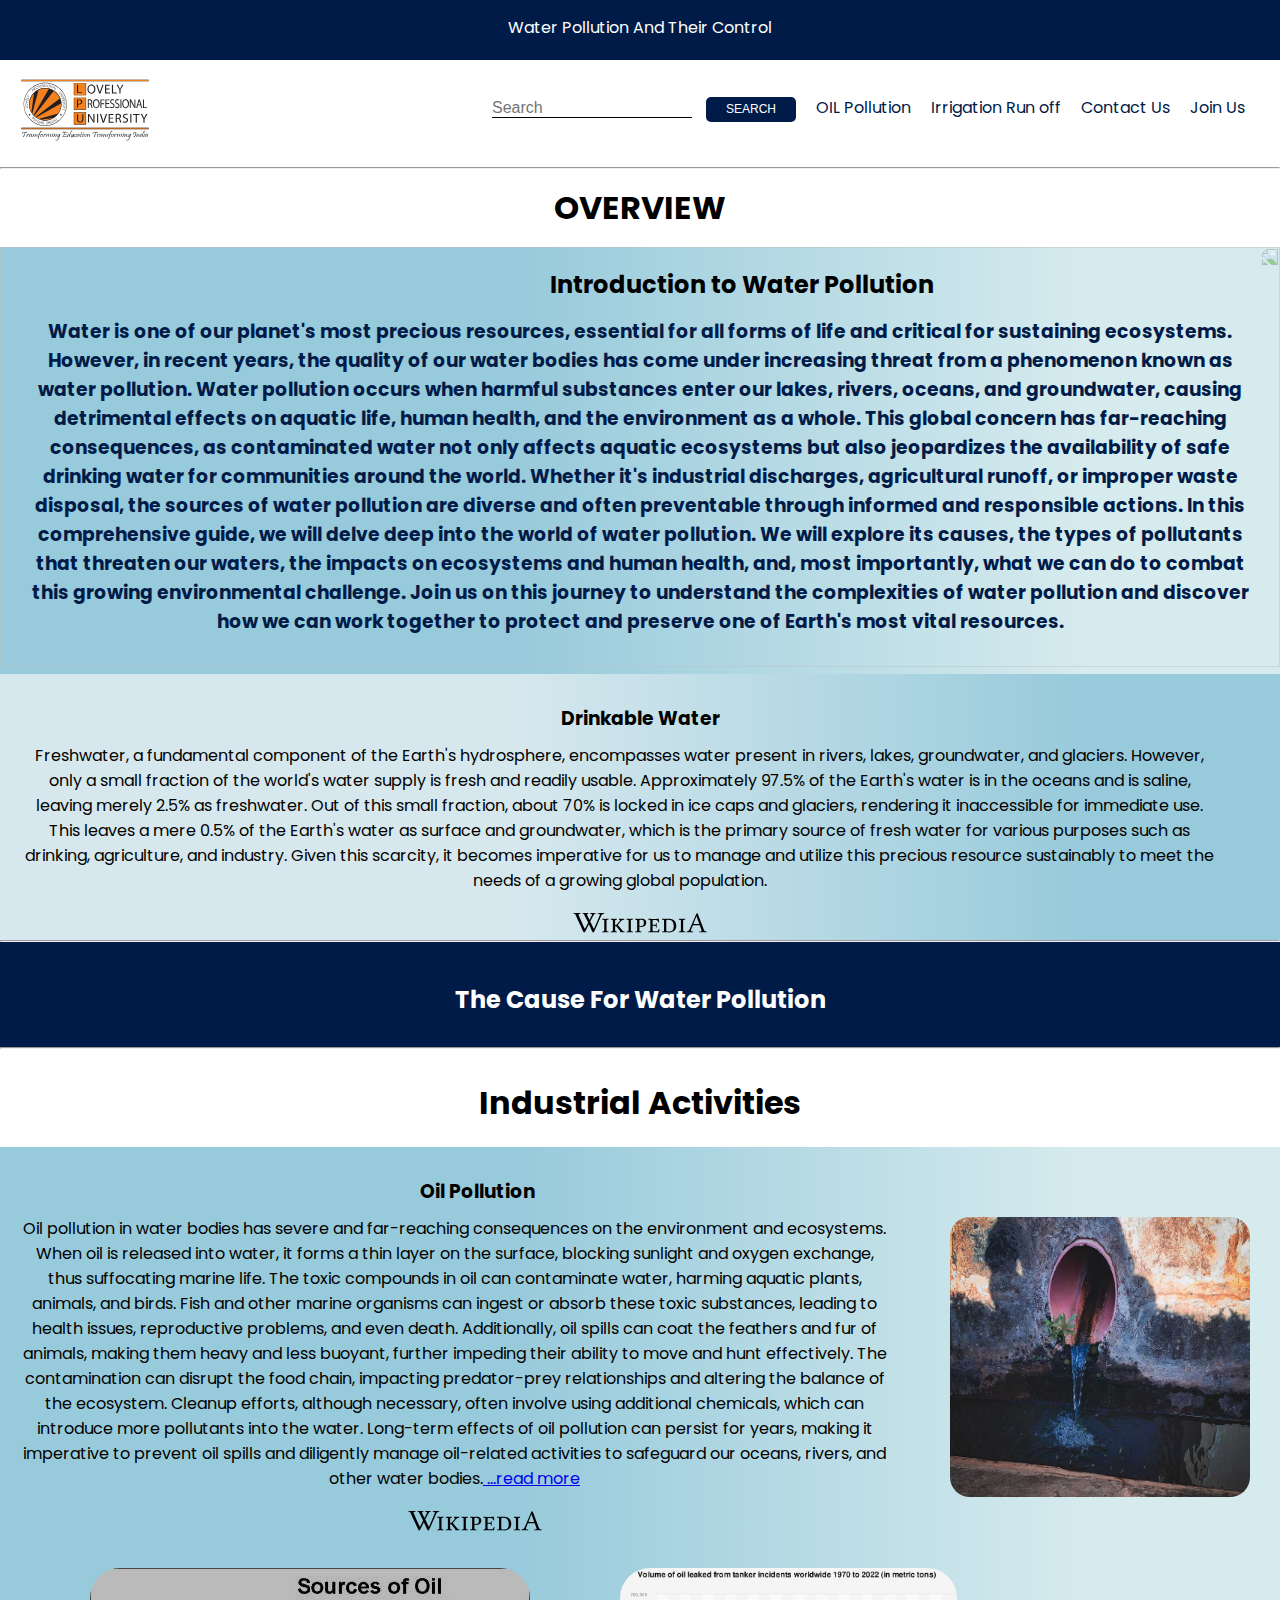
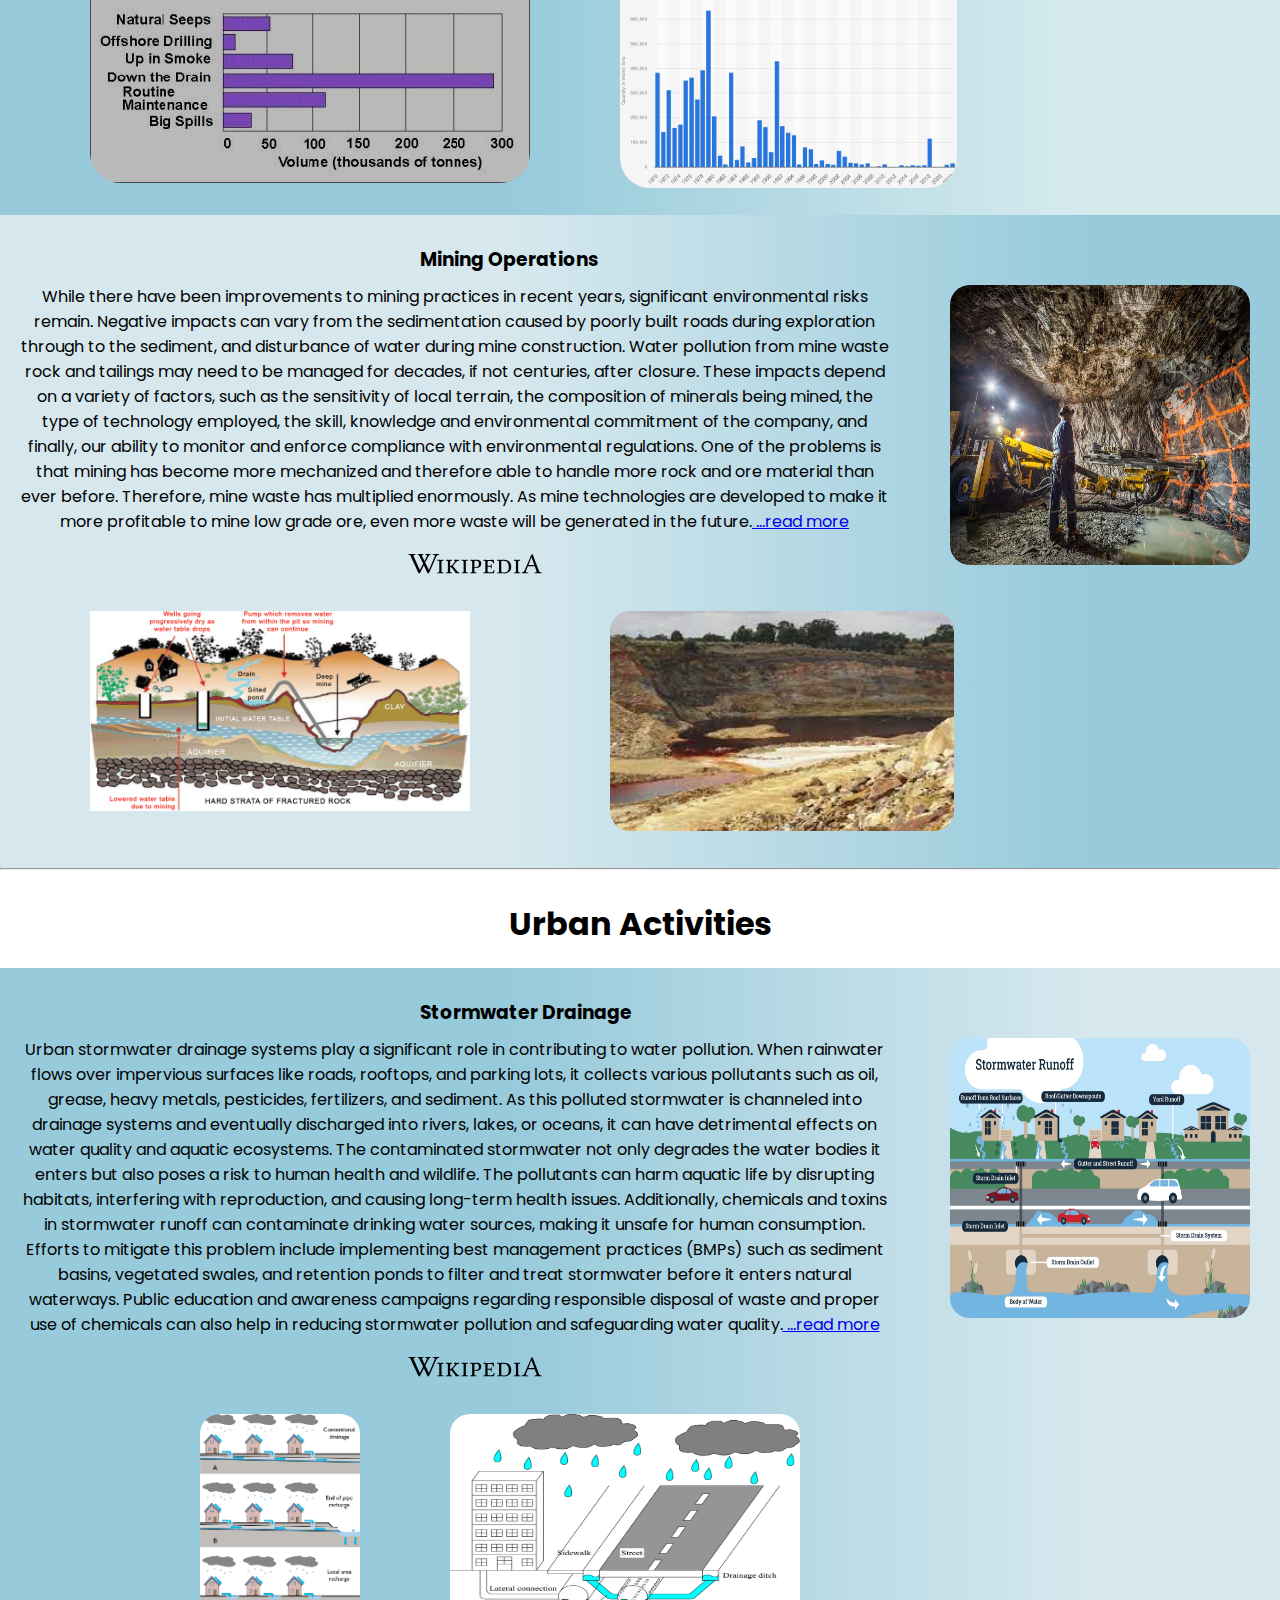
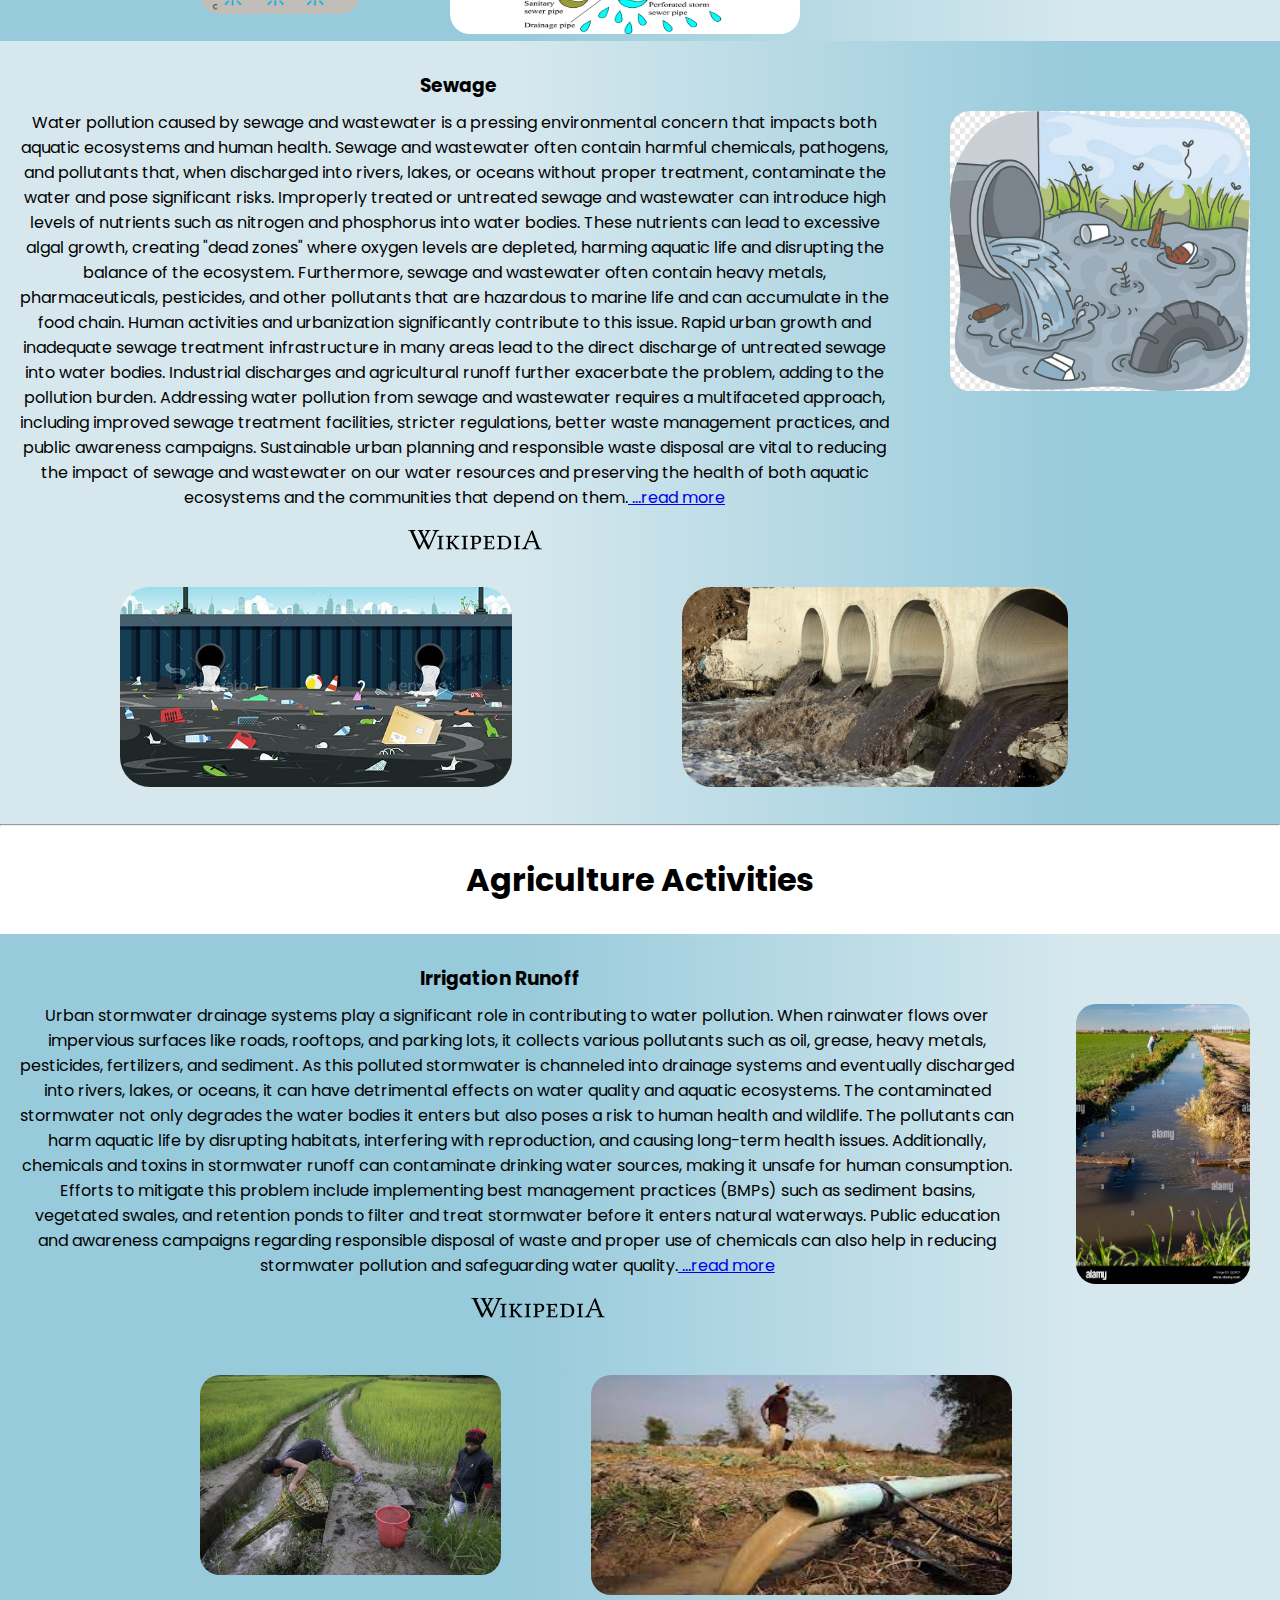
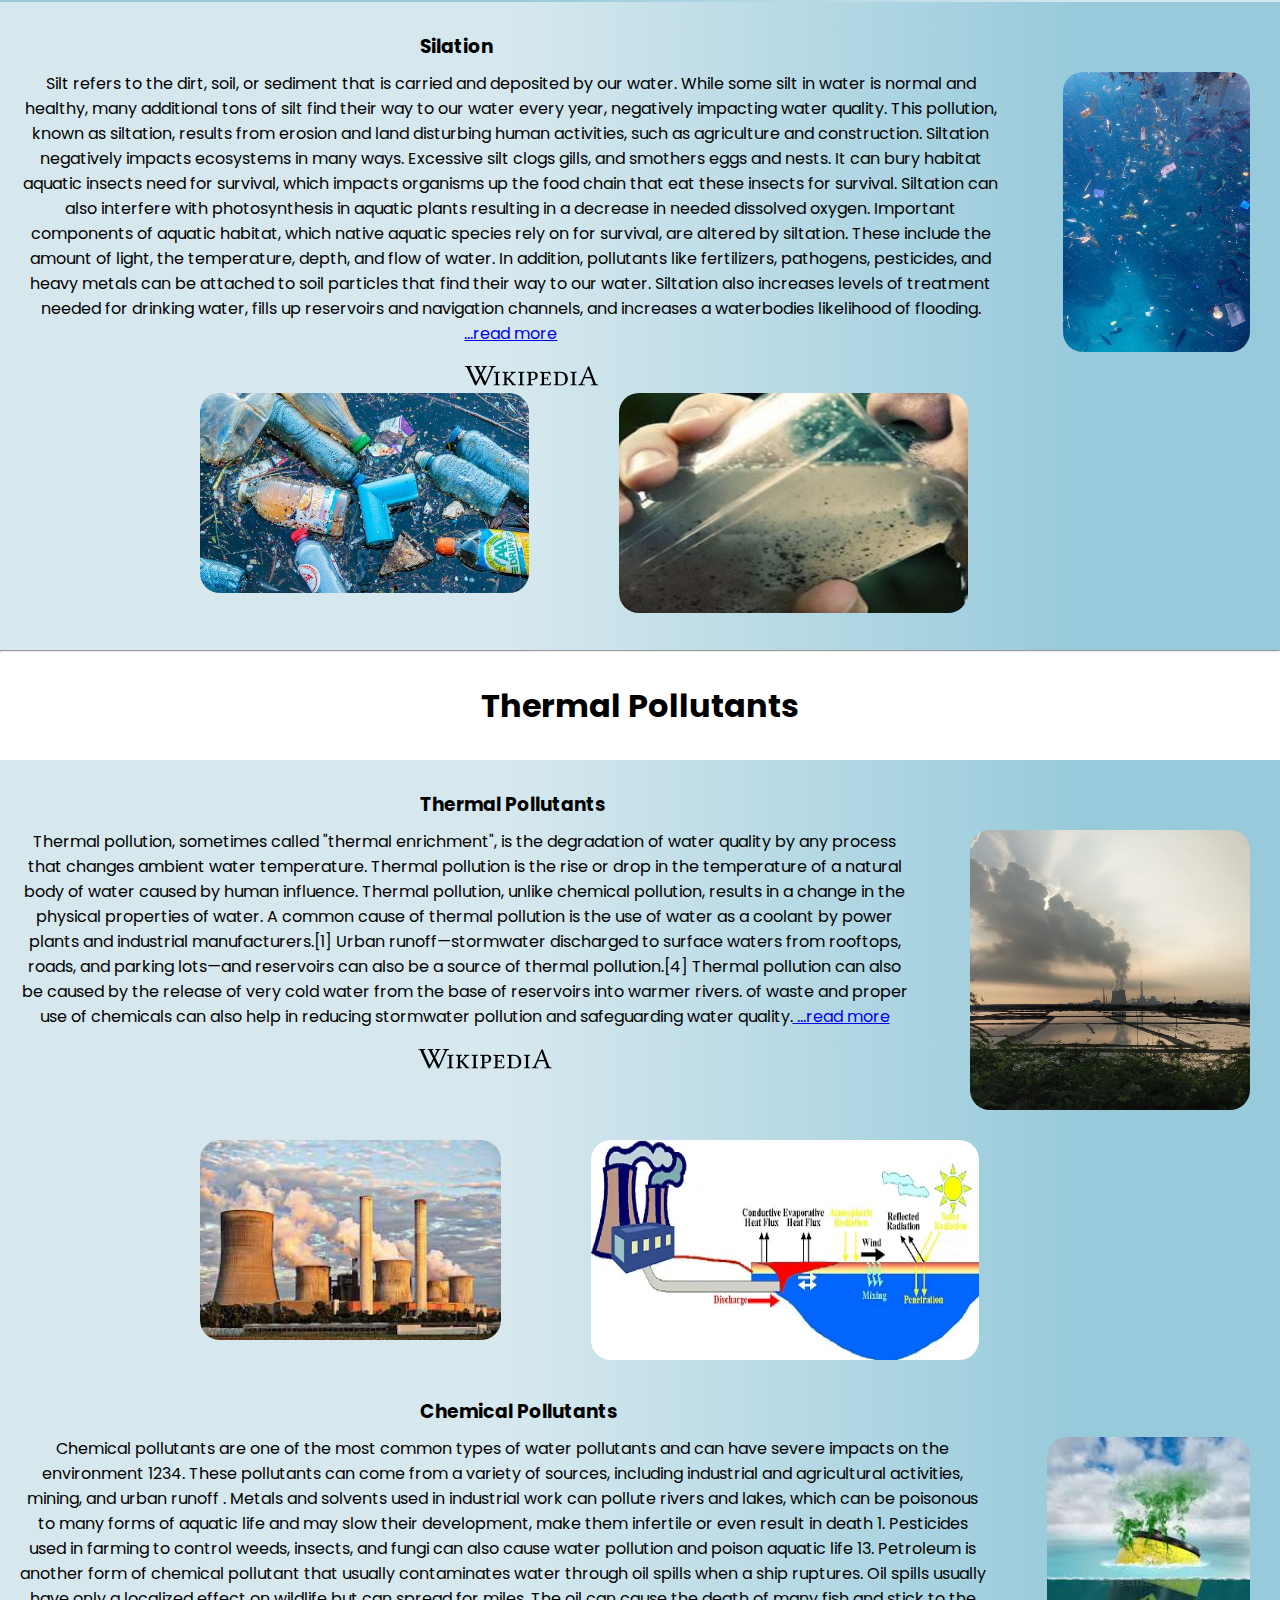
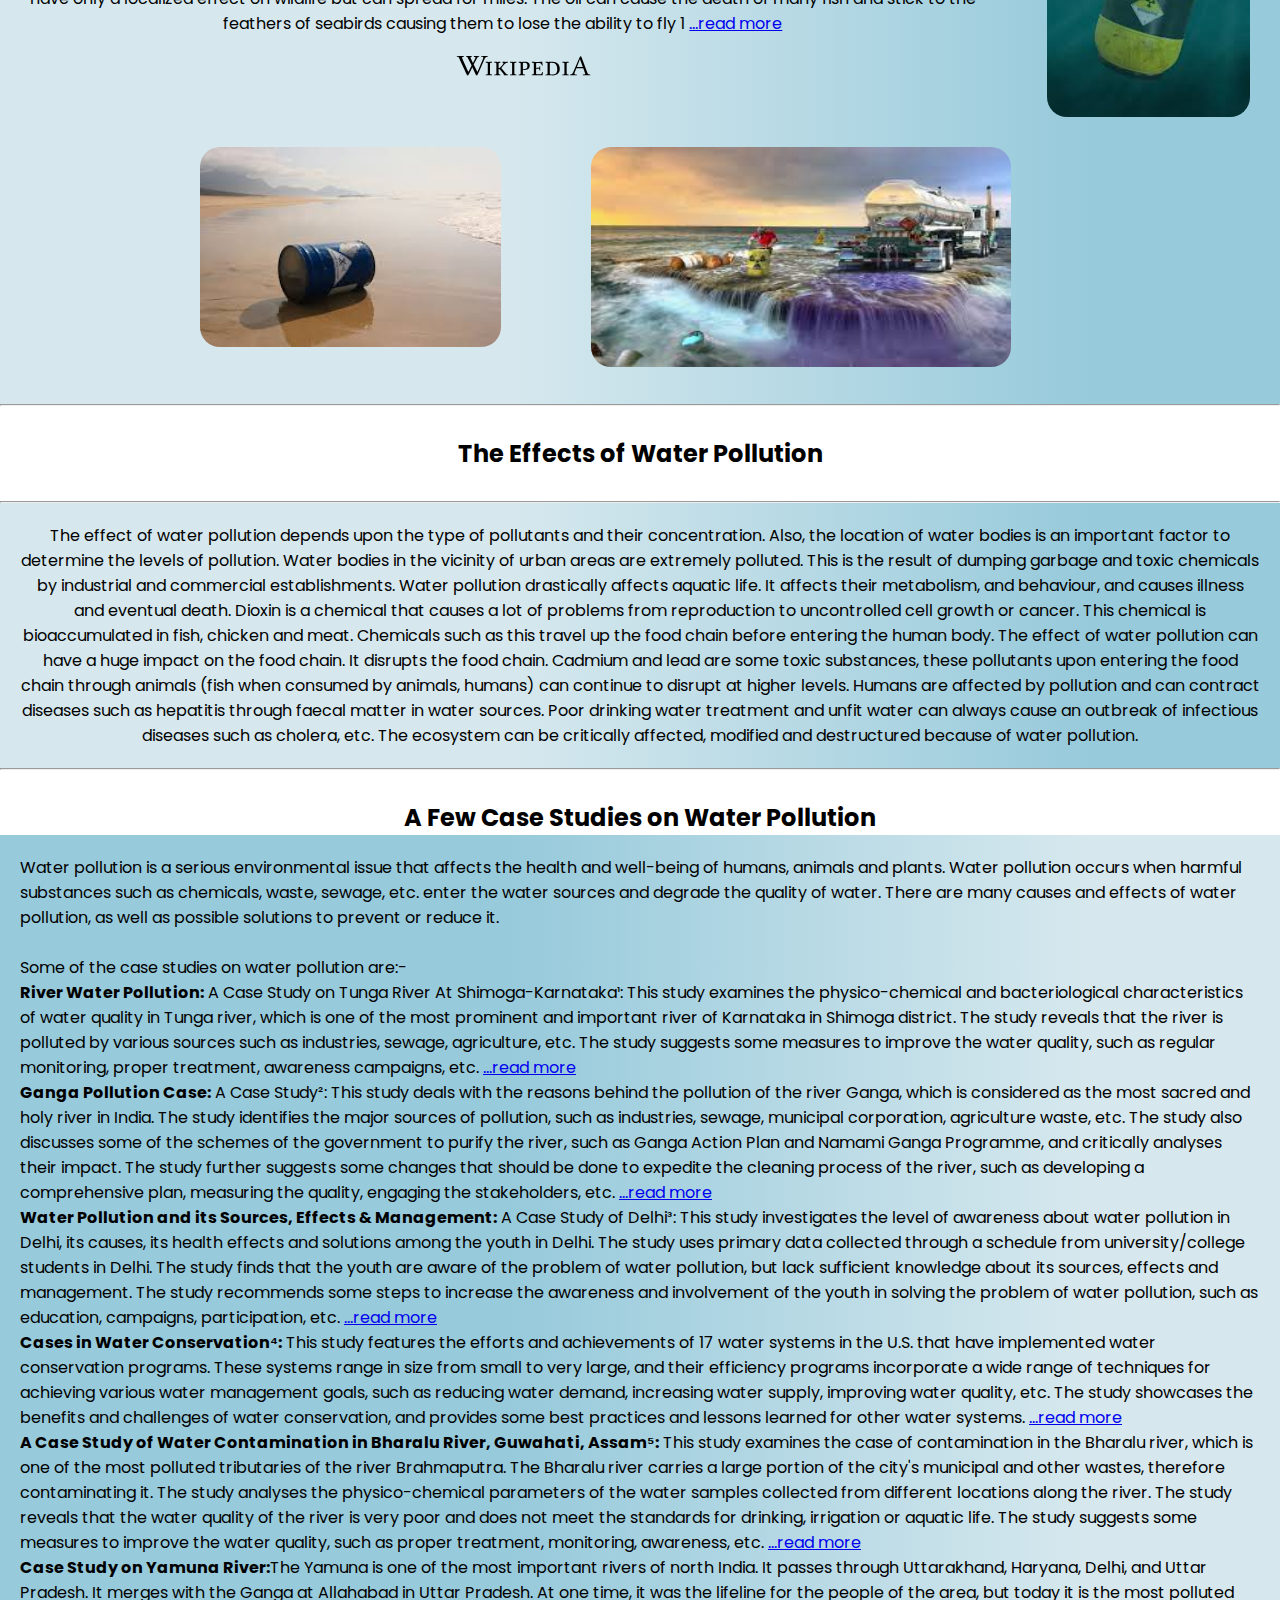
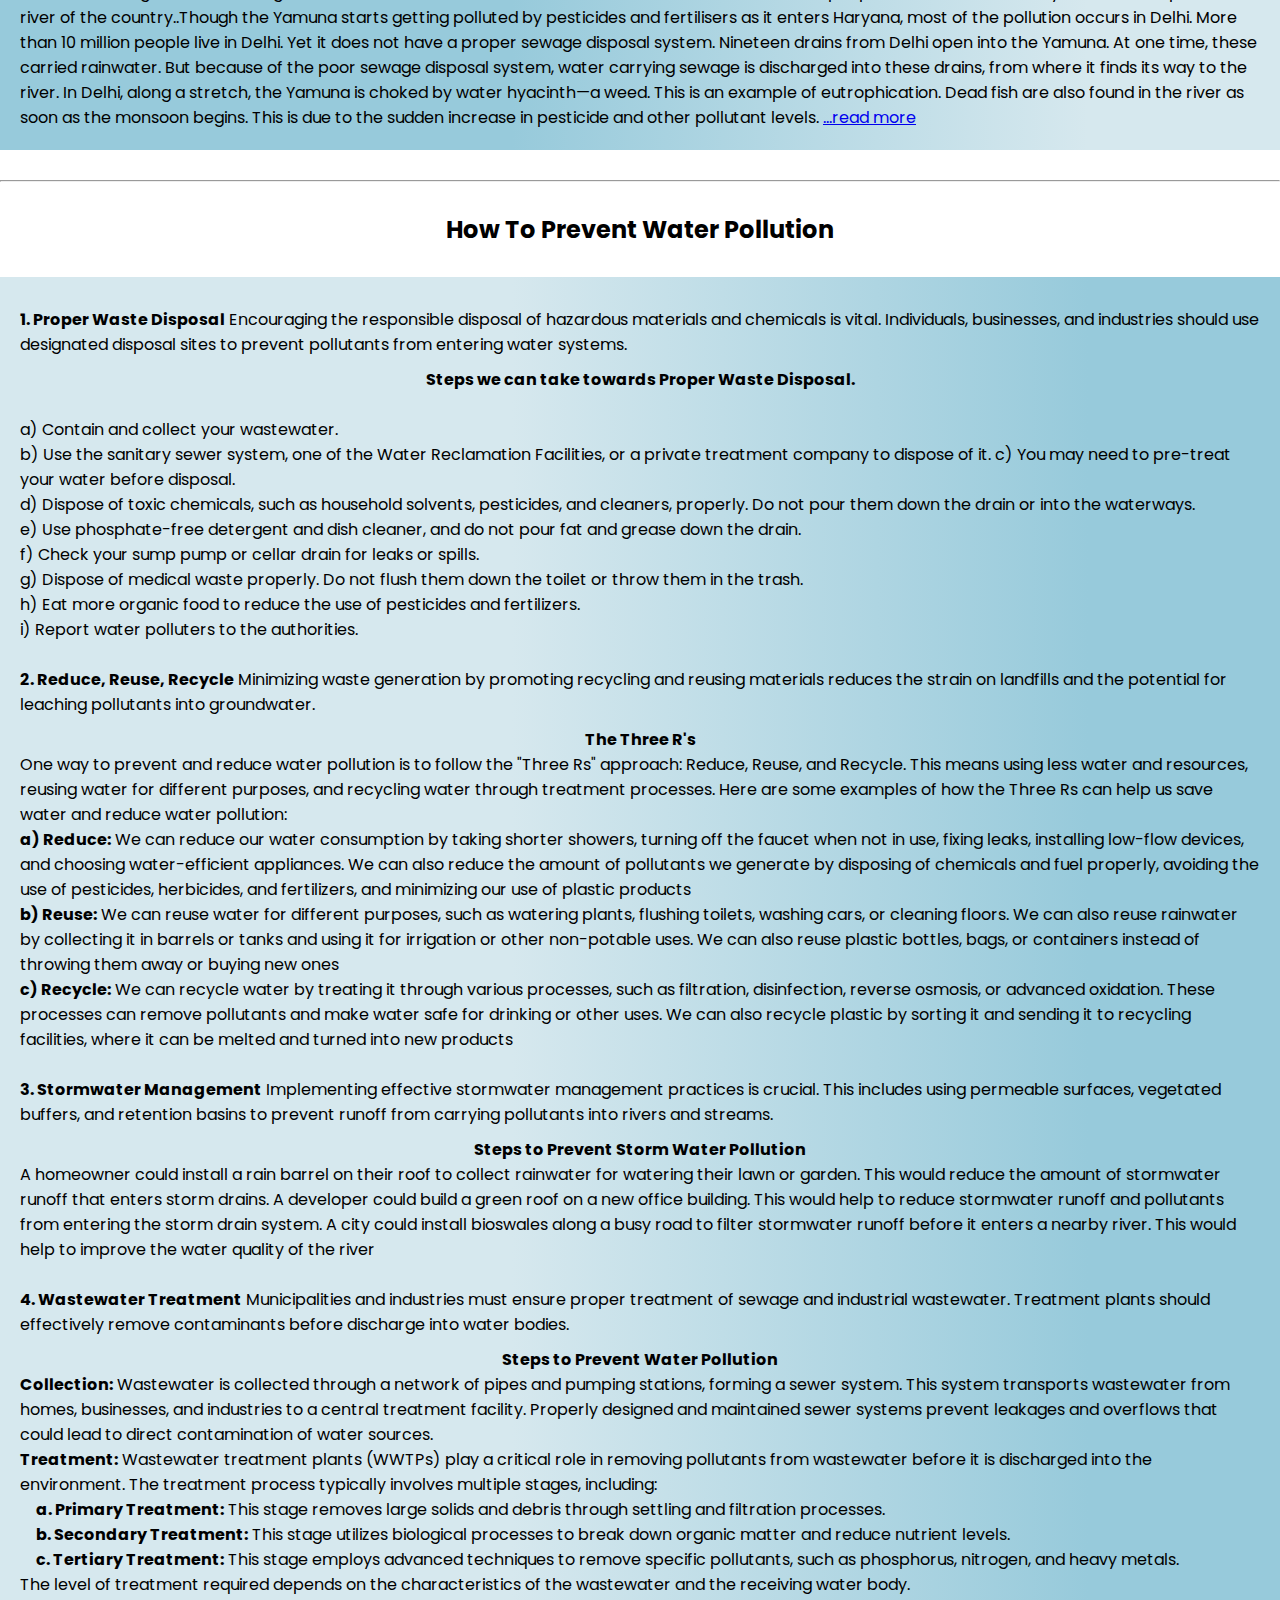
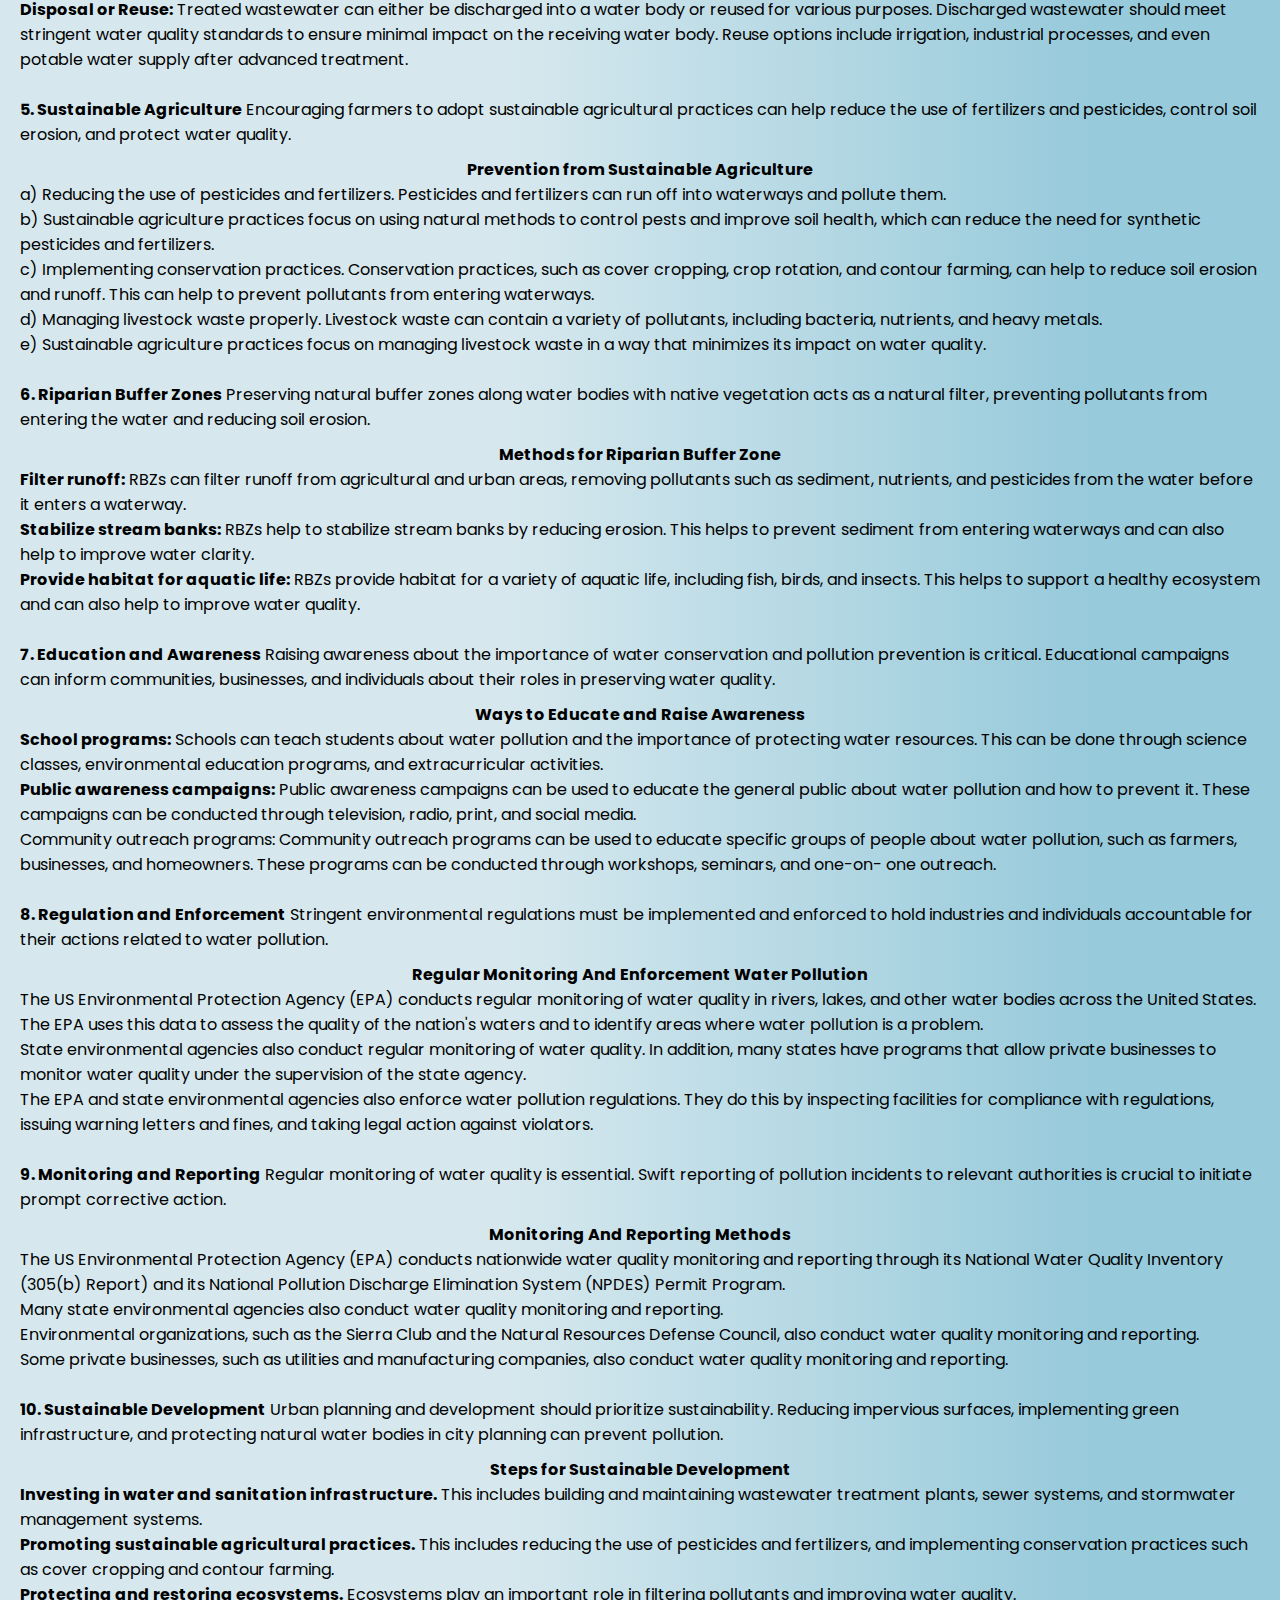
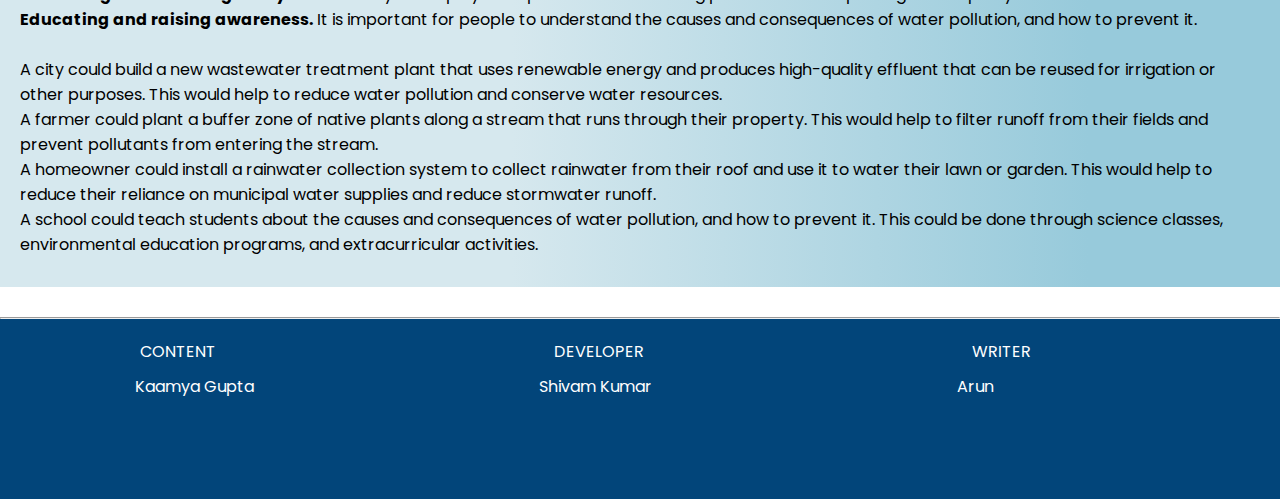
==== commit 638c2c01: "Update index.html" ====
--- a/index.html
+++ b/index.html
@@ -32,16 +32,16 @@
                     <a href="https://www.google.com" target="_blank"><button class="search border">SEARCH</button></a>
                 </div>
                 <div class="nav-items border">
-                    <a href="https://www.google.com">About</a>
+                    <a href="oil/oil.html">OIL Pollution</a>
                 </div>
                 <div class="nav-items border">
-                    <a href="#">Moto</a>
+                    <a href="agriculture/new.htm">Irrigation Run off</a>
                 </div>
                 <div class="nav-items border">
-                    <a href="#">Contact Us</a>
+                    <a href="">Contact Us</a>
                 </div>
                 <div class="nav-items border join">
-                    <a href="#">Join Us</a>
+                    <a href="">Join Us</a>
                 </div>
             </div>
         </div>
@@ -904,12 +904,12 @@
             <div class="roles">
                 <div id="content">
                     CONTENT
-                    <p>Kaamya</p>
+                    <p>Kaamya Gupta</p>
                 </div>
 
                 <div id="developer">
                     DEVELOPER
-                    <p>Shivam</p>
+                    <p>Shivam Kumar</p>
                 </div>
 
                 <div id="writer">
@@ -952,4 +952,4 @@
 
 </body>
 
-</html>+</html>
